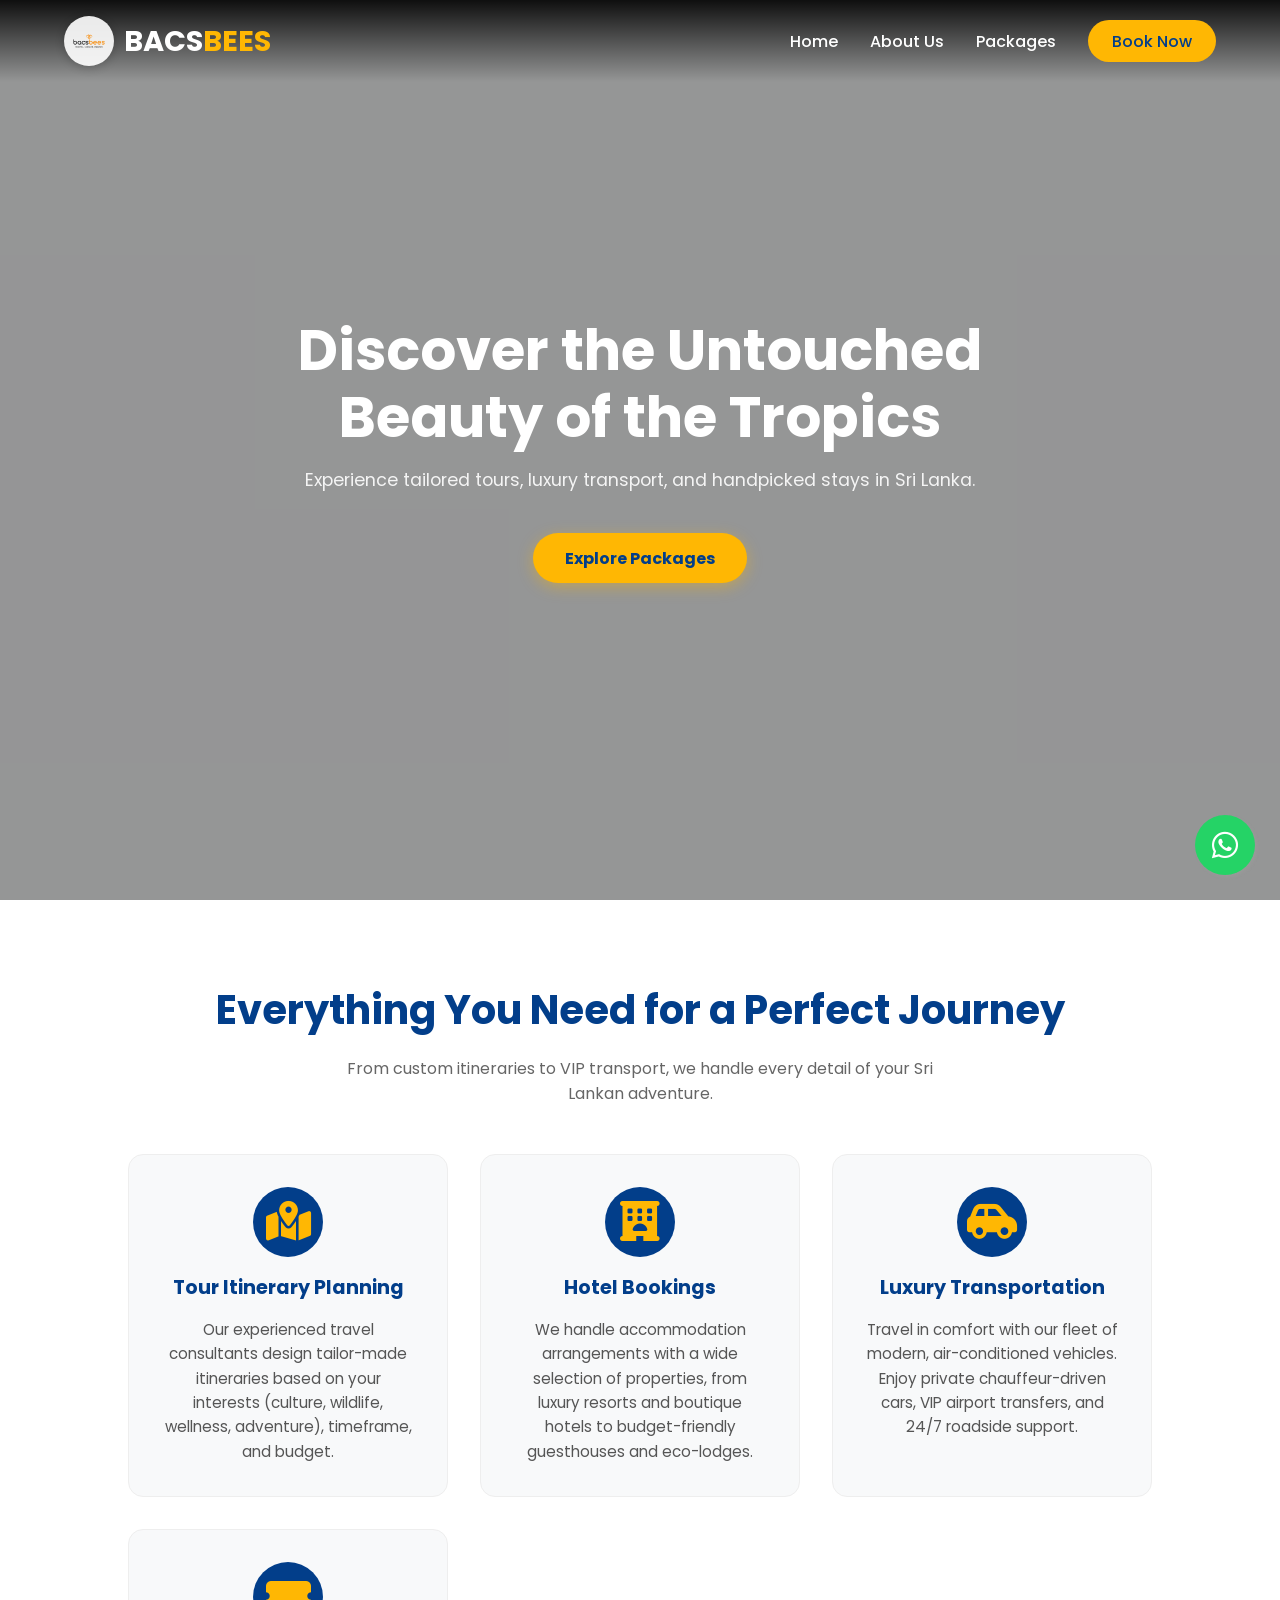
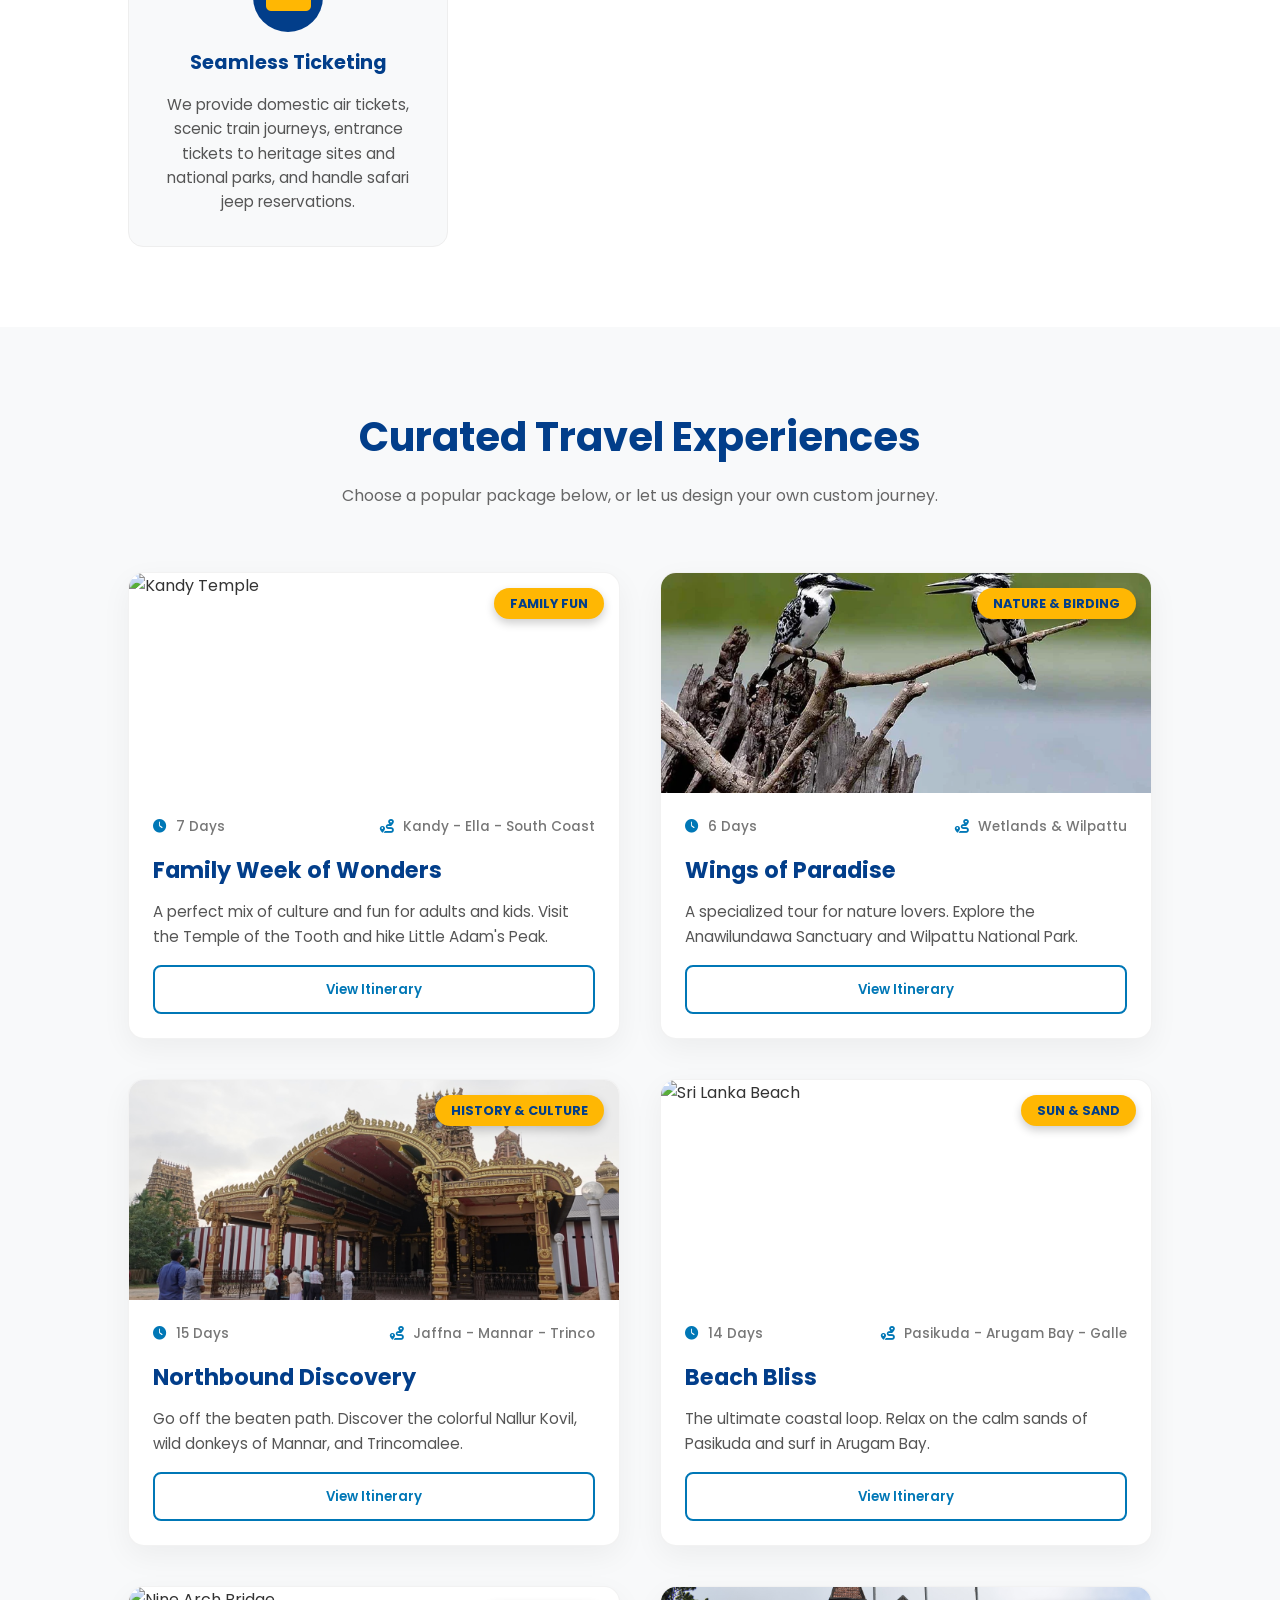
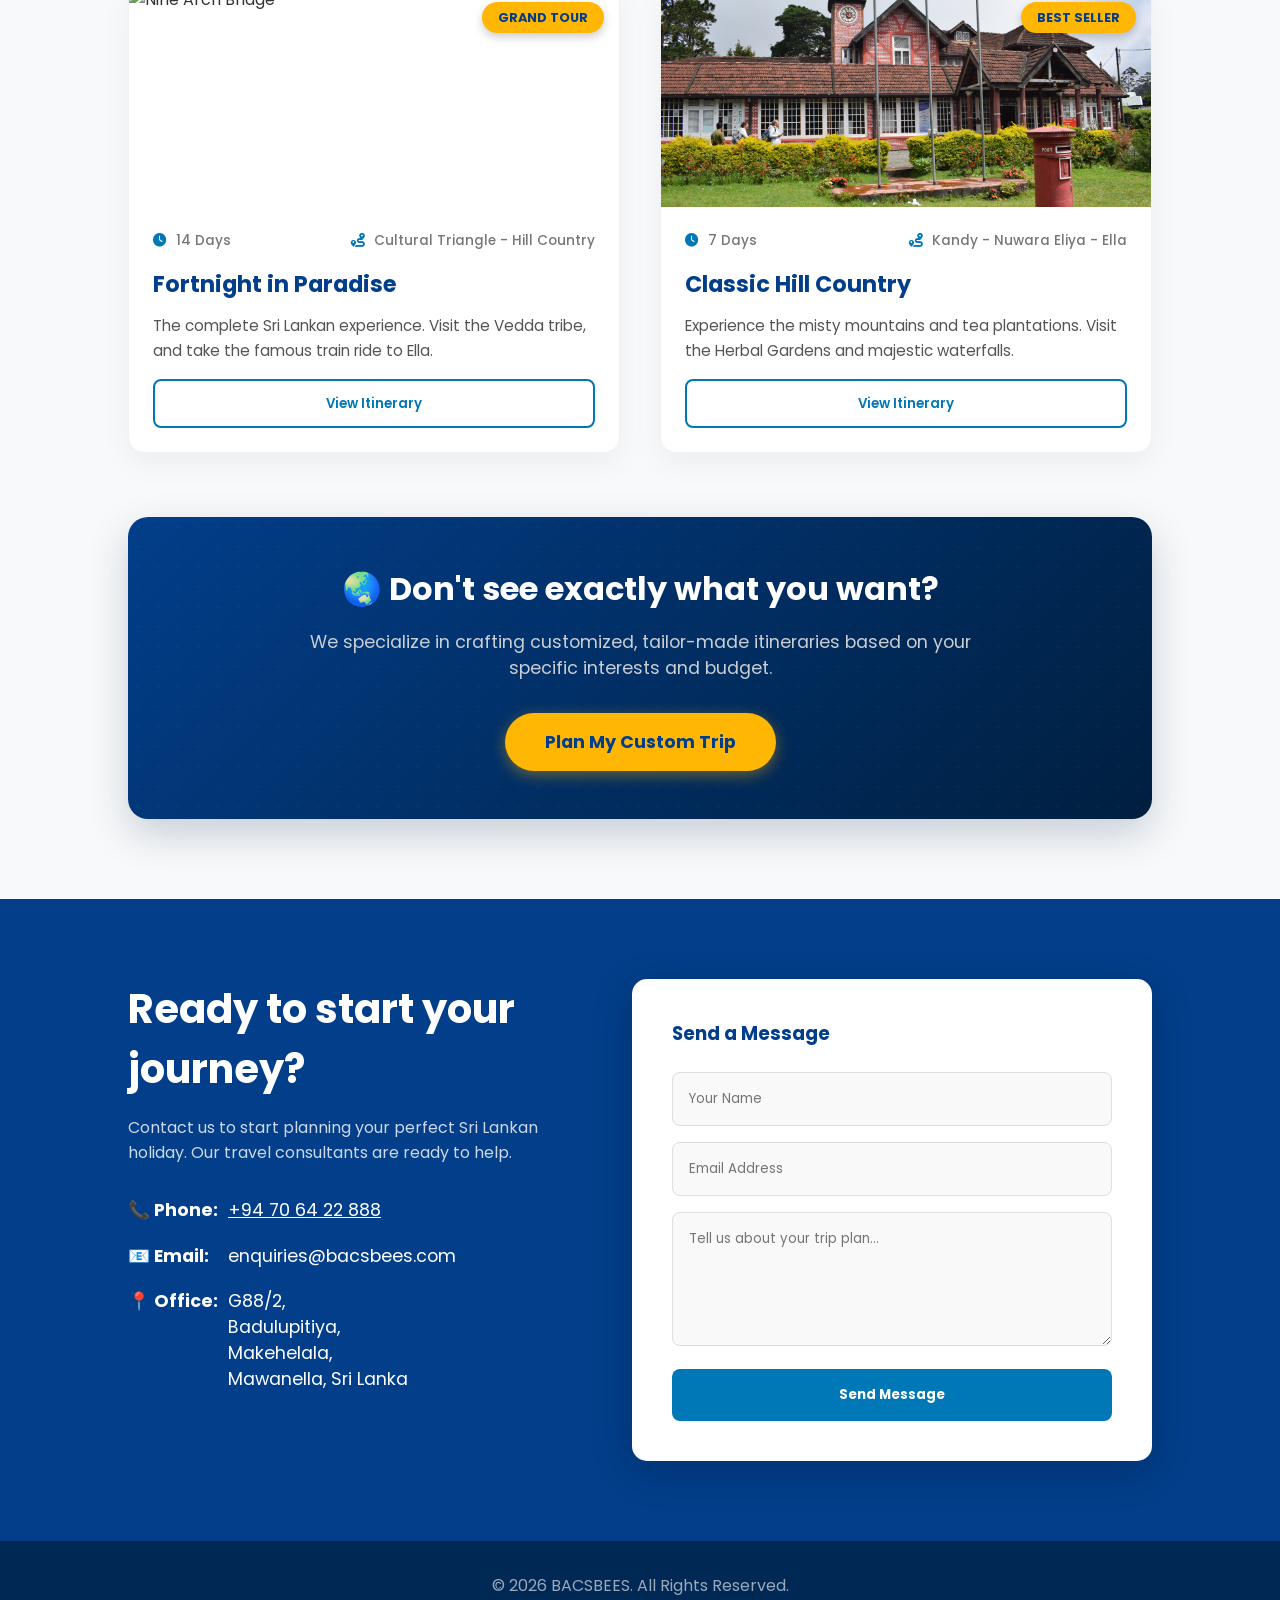
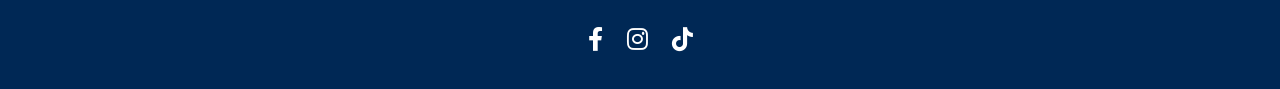
==== index.html @ 023df3b1 "Name changed" ====
<!DOCTYPE html>
<html lang="en">
<head>
    <meta charset="UTF-8">
    <meta name="viewport" content="width=device-width, initial-scale=1.0">
    <title>BACSBEES - Sri Lanka Travel Guide</title>
    <link href="https://fonts.googleapis.com/css2?family=Poppins:wght@300;400;500;600&family=Playfair+Display:wght@600;700&display=swap" rel="stylesheet">
    <link rel="stylesheet" href="https://cdnjs.cloudflare.com/ajax/libs/font-awesome/6.0.0/css/all.min.css">
    <link rel="stylesheet" href="style.css">
</head>
<body>

    <nav class="navbar">
        <div class="logo">
            <img src="profile.png" alt="BACSBEES Logo" class="logo-icon">
            <span>BACS<span class="highlight">BEES</span></span>
        </div>

        <div class="menu-toggle" id="mobile-menu">
            <span class="bar"></span>
            <span class="bar"></span>
            <span class="bar"></span>
        </div>
        <ul class="nav-links">
            <li><a href="#hero">Home</a></li>
            <li><a href="#about">About Us</a></li>
            <li><a href="#packages">Packages</a></li>
            <li><a href="#contact" class="btn-nav">Book Now</a></li>
        </ul>
    </nav>

    <header id="hero" class="hero">
        <video autoplay muted loop playsinline class="hero-video">
            <source src="video.mp4" type="video/mp4">
        </video>
        
        <div class="overlay"></div>
        <div class="hero-content">
            <h1>Discover the Untouched <br> Beauty of the Tropics</h1>
            <p>Experience tailored tours, luxury transport, and handpicked stays in Sri Lanka.</p>
            <div class="hero-buttons">
                <a href="#packages" class="btn-hero">Explore Packages</a>
            </div>
        </div>
    </header>

    <section id="about" class="about-section">
        <div class="section-title">
            <h2>Everything You Need for a Perfect Journey</h2>
            <p>From custom itineraries to VIP transport, we handle every detail of your Sri Lankan adventure.</p>
        </div>

        <div class="services-grid">
            <div class="service-card">
                <div class="service-icon"><i class="fas fa-map-marked-alt"></i></div>
                <h3>Tour Itinerary Planning</h3>
                <p>Our experienced travel consultants design tailor-made itineraries based on your interests (culture, wildlife, wellness, adventure), timeframe, and budget.</p>
            </div>
            <div class="service-card">
                <div class="service-icon"><i class="fas fa-hotel"></i></div>
                <h3>Hotel Bookings</h3>
                <p>We handle accommodation arrangements with a wide selection of properties, from luxury resorts and boutique hotels to budget-friendly guesthouses and eco-lodges.</p>
            </div>
            <div class="service-card">
                <div class="service-icon"><i class="fas fa-car-side"></i></div>
                <h3>Luxury Transportation</h3>
                <p>Travel in comfort with our fleet of modern, air-conditioned vehicles. Enjoy private chauffeur-driven cars, VIP airport transfers, and 24/7 roadside support.</p>
            </div>
            <div class="service-card">
                <div class="service-icon"><i class="fas fa-ticket-alt"></i></div>
                <h3>Seamless Ticketing</h3>
                <p>We provide domestic air tickets, scenic train journeys, entrance tickets to heritage sites and national parks, and handle safari jeep reservations.</p>
            </div>
        </div>
    </section>

    <section id="packages" class="packages-section">
        <div class="section-title">
            <h2>Curated Travel Experiences</h2>
            <p>Choose a popular package below, or let us design your own custom journey.</p>
        </div>

        <div class="package-grid">

            <div class="tour-card">
                <div class="card-image">
                    <img src="Kandy.jpg" alt="Kandy Temple">
                    <span class="tag-badge">Family Fun</span>
                </div>
                <div class="card-content">
                    <div class="card-meta">
                        <span><i class="fas fa-clock"></i> 7 Days</span>
                        <span><i class="fas fa-route"></i> Kandy - Ella - South Coast</span>
                    </div>
                    <h3>Family Week of Wonders</h3>
                    <p>A perfect mix of culture and fun for adults and kids. Visit the Temple of the Tooth and hike Little Adam's Peak.</p>
                    <button class="btn-outline view-tour-btn" data-tour="family">View Itinerary</button>
                </div>
            </div>

            <div class="tour-card">
                <div class="card-image">
                    <img src="birds.webp" alt="Kingfisher Sri Lanka">
                    <span class="tag-badge">Nature & Birding</span>
                </div>
                <div class="card-content">
                    <div class="card-meta">
                        <span><i class="fas fa-clock"></i> 6 Days</span>
                        <span><i class="fas fa-route"></i> Wetlands & Wilpattu</span>
                    </div>
                    <h3>Wings of Paradise</h3>
                    <p>A specialized tour for nature lovers. Explore the Anawilundawa Sanctuary and Wilpattu National Park.</p>
                    <button class="btn-outline view-tour-btn" data-tour="birding">View Itinerary</button>
                </div>
            </div>

            <div class="tour-card">
                <div class="card-image">
                    <img src="jaffna.jpg" alt="Jaffna Temple">
                    <span class="tag-badge">History & Culture</span>
                </div>
                <div class="card-content">
                    <div class="card-meta">
                        <span><i class="fas fa-clock"></i> 15 Days</span>
                        <span><i class="fas fa-route"></i> Jaffna - Mannar - Trinco</span>
                    </div>
                    <h3>Northbound Discovery</h3>
                    <p>Go off the beaten path. Discover the colorful Nallur Kovil, wild donkeys of Mannar, and Trincomalee.</p>
                    <button class="btn-outline view-tour-btn" data-tour="north">View Itinerary</button>
                </div>
            </div>

            <div class="tour-card">
                <div class="card-image">
                    <img src="mirissa.jpeg" alt="Sri Lanka Beach">
                    <span class="tag-badge">Sun & Sand</span>
                </div>
                <div class="card-content">
                    <div class="card-meta">
                        <span><i class="fas fa-clock"></i> 14 Days</span>
                        <span><i class="fas fa-route"></i> Pasikuda - Arugam Bay - Galle</span>
                    </div>
                    <h3>Beach Bliss</h3>
                    <p>The ultimate coastal loop. Relax on the calm sands of Pasikuda and surf in Arugam Bay.</p>
                    <button class="btn-outline view-tour-btn" data-tour="beach">View Itinerary</button>
                </div>
            </div>

            <div class="tour-card">
                <div class="card-image">
                    <img src="ella.jpeg" alt="Nine Arch Bridge">
                    <span class="tag-badge">Grand Tour</span>
                </div>
                <div class="card-content">
                    <div class="card-meta">
                        <span><i class="fas fa-clock"></i> 14 Days</span>
                        <span><i class="fas fa-route"></i> Cultural Triangle - Hill Country</span>
                    </div>
                    <h3>Fortnight in Paradise</h3>
                    <p>The complete Sri Lankan experience. Visit the Vedda tribe, and take the famous train ride to Ella.</p>
                    <button class="btn-outline view-tour-btn" data-tour="fortnight">View Itinerary</button>
                </div>
            </div>

            <div class="tour-card">
                <div class="card-image">
                    <img src="NEliya.jpg" alt="Tea Plantation">
                    <span class="tag-badge">Best Seller</span>
                </div>
                <div class="card-content">
                    <div class="card-meta">
                        <span><i class="fas fa-clock"></i> 7 Days</span>
                        <span><i class="fas fa-route"></i> Kandy - Nuwara Eliya - Ella</span>
                    </div>
                    <h3>Classic Hill Country</h3>
                    <p>Experience the misty mountains and tea plantations. Visit the Herbal Gardens and majestic waterfalls.</p>
                    <button class="btn-outline view-tour-btn" data-tour="classic">View Itinerary</button>
                </div>
            </div>

        </div>

        <div class="custom-tour-banner">
            <div class="banner-content">
                <h3>🌏 Don't see exactly what you want?</h3>
                <p>We specialize in crafting customized, tailor-made itineraries based on your specific interests and budget.</p>
                <a href="#contact" class="btn-banner">Plan My Custom Trip</a>
            </div>
        </div>

    </section>

    <section id="contact" class="contact-section">
        <div class="contact-wrapper">
            <div class="contact-info">
                <h2>Ready to start your journey?</h2>
                <p>Contact us to start planning your perfect Sri Lankan holiday. Our travel consultants are ready to help.</p>
                <div class="info-item">
                    <strong>📞 Phone:</strong> 
                    <a href="https://wa.me/94706422888" style="color: #fff; text-decoration: underline;">+94 70 64 22 888</a>
                </div>
                <div class="info-item">
                    <strong>📧 Email:</strong> enquiries@bacsbees.com
                </div>
                <div class="info-item">
                    <strong>📍 Office:</strong> G88/2,<br> Badulupitiya,<br> Makehelala, <br>Mawanella, Sri Lanka
                </div>
            </div>
            
            <form class="contact-form" action="https://formspree.io/f/YOUR_FORM_ID" method="POST">
                <h3>Send a Message</h3>
                <div class="form-group">
                    <input type="text" name="name" placeholder="Your Name" required>
                </div>
                <div class="form-group">
                    <input type="email" name="email" placeholder="Email Address" required>
                </div>
                <div class="form-group">
                    <textarea name="message" rows="5" placeholder="Tell us about your trip plan..." required></textarea>
                </div>
                <button type="submit" class="btn-submit">Send Message</button>
            </form>
        </div>
    </section>
    
    <footer>
        <div class="footer-content">
            <p>&copy; 2026 BACSBEES. All Rights Reserved.</p>
            <div class="social-links">
                <a href="#"><i class="fab fa-facebook-f"></i></a>
                <a href="#"><i class="fab fa-instagram"></i></a>
                <a href="#"><i class="fab fa-tiktok"></i></a>
            </div>
        </div>
    </footer>

    <a href="https://wa.me/94717905664?text=Hello!%20I'm%20interested%20in%20a%20tour%20package." class="whatsapp-float" target="_blank">
        <i class="fab fa-whatsapp"></i>
    </a>

    <div id="tour-modal" class="modal">
        <div class="modal-content-wide">
            <div class="modal-header-simple">
                <div>
                    <h2 id="modal-title">Tour Name</h2>
                    <p id="modal-subtitle">A journey through paradise.</p>
                </div>
                <span class="close-modal">&times;</span>
            </div>
            
            <div class="modal-body-scroll" id="scroll-area">
                <div id="modal-itinerary-container">
                    </div>
            </div>

            <div class="modal-footer-wide">
                <a href="#contact" class="btn-primary" onclick="closeModal()">Request Quote For This Tour</a>
            </div>
        </div>
    </div>

    <script>
        // 1. Mobile Menu
        const menuToggle = document.getElementById('mobile-menu');
        const navLinks = document.querySelector('.nav-links');
        menuToggle.addEventListener('click', () => { navLinks.classList.toggle('active'); });

        // 2. Data with YOUR CUSTOM IMAGE NAMES
        const tourData = {
            'family': {
                title: "Family Week of Wonders",
                subtitle: "7 Days | Culture, Wildlife & Fun",
                timeline: [
                    { day: "Day 1", loc: "Kandy", img: "maligawa.jpg", text: "We welcome you at the airport and head straight to the hill capital, Kandy. Explore the sacred Temple of the Tooth Relic and witness a traditional Kandyan cultural dance performance in the evening." },
                    { day: "Day 2", loc: "Nuwara Eliya", img: "NEliya.jpg", text: "Journey into the misty tea country. We visit the Royal Botanical Gardens, witness the cascading Ramboda Waterfall, and tour a working Tea Factory to see how Ceylon Tea is made." },
                    { day: "Day 3", loc: "Ella Adventure", img: "nildiya.jpeg", text: "Head towards the famous mountain village of Ella. Visit the majestic Rawana Falls and explore Nildiya Pokuna, a hidden underground cave pool." },
                    { day: "Day 4", loc: "Ella Rock & Bridge", img: "ella.jpeg", text: "Wake up early for a sunrise hike at Ella Rock. Later, walk along the iconic Nine Arch Bridge, a marvel of colonial engineering set amidst the jungle." },
                    { day: "Day 5-6", loc: "South Coast", img: "mirissa.avif", text: "Relax on the golden beaches of the South. Visit the Turtle Hatchery to see baby turtles, explore the historic Galle Fort, and enjoy a boat ride on the Madu River." },
                    { day: "Day 7", loc: "Departure", img: "airport.jpg", text: "After a memorable week of family fun, we transfer you to the airport for your departure flight." }
                ]
            },
            'birding': {
                title: "Wings of Paradise",
                subtitle: "6 Days | Birding & Nature",
                timeline: [
                    { day: "Day 1", loc: "Negombo Lagoon", img: "negombo.jpg", text: "Relax after your flight and enjoy an evening birding session at the Negombo Lagoon, home to diverse waders and water birds." },
                    { day: "Day 2", loc: "Anawilundawa", img: "anawilundawa.jpeg", text: "Visit the Anawilundawa Sanctuary, a RAMSAR wetland paradise. Spot migratory birds, herons, and egrets in this serene ecosystem." },
                    { day: "Day 3", loc: "Wilpattu Safari", img: "willpattu.JPG", text: "A full-day safari at Wilpattu National Park. Look for the elusive Leopard, Sloth Bear, and a variety of forest birds in Sri Lanka's largest park." },
                    { day: "Day 4", loc: "Sigiriya Birding", img: "birds.webp", text: "Birdwatching around the Sigiriya and Habarana lakes. You can spot Kingfishers, Eagles, and maybe even wild elephants gathering for water." },
                    { day: "Day 5", loc: "Colombo Wetlands", img: "beddagana.jpg", text: "Explore the Beddagana Wetland Park, an urban nature reserve, followed by a city tour of Colombo's vibrant streets." },
                    { day: "Day 6", loc: "Departure", img: "airport.jpg", text: "Transfer to the airport, concluding your birdwatching adventure." }
                ]
            },
            'north': {
                title: "Northbound Discovery",
                subtitle: "15 Days | Untouched North",
                timeline: [
                    { day: "Day 1", loc: "Negombo", img: "negombo.jpg", text: "Arrive and relax at the coastal town of Negombo. Enjoy a sunset walk on the beach or a boat ride." },
                    { day: "Day 2-3", loc: "Ancient Kingdoms", img: "anuradhapura.jpg", text: "Travel to Anuradhapura, the first capital. Explore ancient stupas and the sacred Bo Tree." },
                    { day: "Day 4-5", loc: "Mannar", img: "mannar.jpg", text: "Visit the Baobab Tree and Mannar Fort. See the wild donkeys and the unique landscape of Adam's Bridge." },
                    { day: "Day 6-7", loc: "Jaffna", img: "jaffna.jpg", text: "Discover the vibrant culture of Jaffna. Visit the colorful Nallur Kovil, Jaffna Fort, and take a boat to Delft Island." },
                    { day: "Day 8-10", loc: "Trincomalee", img: "trinco.webp", text: "Relax on the pristine beaches of Trincomalee. Visit Koneswaram Temple and go snorkeling at Pigeon Island." },
                    { day: "Day 11-13", loc: "Cultural Triangle", img: "sigiriya2.jpg", text: "Climb the Sigiriya Rock Fortress and enjoy an Elephant Safari in Habarana." },
                    { day: "Day 14-15", loc: "Colombo & Fly", img: "colombo.jpg", text: "City tour of Colombo before heading to the airport." }
                ]
            },
            'beach': {
                title: "Beach Bliss",
                subtitle: "14 Days | Sun, Sand & Surf",
                timeline: [
                    { day: "Day 1-2", loc: "Sigiriya", img: "sigiriya.jpg", text: "Start with culture. Climb Sigiriya Lion Rock and enjoy a village tour." },
                    { day: "Day 3-4", loc: "Pasikudah", img: "pasikuda.jpeg", text: "Head to the East Coast. Relax on the calm, shallow waters of Pasikudah beach." },
                    { day: "Day 5-6", loc: "Arugam Bay", img: "arugambay.jpg", text: "Visit the surfer's paradise. Enjoy surfing lessons or a lagoon safari." },
                    { day: "Day 7-8", loc: "Yala National Park", img: "yala.JPG", text: "Go on a thrilling jeep safari to spot Leopards, Elephants, and Bears." },
                    { day: "Day 9-10", loc: "Unawatuna", img: "mirissa.avif", text: "Explore the colonial Galle Fort and relax at Unawatuna beach." },
                    { day: "Day 11-13", loc: "Colombo", img: "portcity.jpeg", text: "End with shopping and dining in the capital city." },
                    { day: "Day 14", loc: "Departure", img: "airport.jpg", text: "Transfer to airport." }
                ]
            },
            'fortnight': {
                title: "Fortnight in Paradise",
                subtitle: "14 Days | The Grand Tour",
                timeline: [
                    { day: "Day 1", loc: "Negombo", img: "negombo.jpg", text: "Welcome to Sri Lanka. Relax at your hotel in Negombo." },
                    { day: "Day 2-3", loc: "Sigiriya", img: "sigiriya2.jpg", text: "Climb the 8th wonder of the world, Sigiriya, and hike Pidurangala for sunset." },
                    { day: "Day 4-5", loc: "Kandy", img: "maligawa.jpg", text: "Visit the Temple of the Tooth and walk through the Royal Botanical Gardens." },
                    { day: "Day 6-7", loc: "Mahiyanganaya", img: "vedda.jpg", text: "Meet the indigenous Vedda people and go kayaking on Sorabora Lake." },
                    { day: "Day 8-9", loc: "Ella", img: "ella.webp", text: "Hike Little Adam's Peak and watch the train cross the Nine Arch Bridge." },
                    { day: "Day 10-11", loc: "Tangalle", img: "talpe.jpg", text: "Enjoy peace and quiet on the pristine beaches of Tangalle." },
                    { day: "Day 12-13", loc: "Galle", img: "galle.webp", text: "Walk the ramparts of the Dutch Fort and visit a Turtle Hatchery." },
                    { day: "Day 14", loc: "Departure", img: "airport.jpg", text: "Safe travels back home." }
                ]
            },
            'classic': {
                title: "Classic Hill Country",
                subtitle: "7 Days | Tea & Mountains",
                timeline: [
                    { day: "Day 1", loc: "Kandy", img: "maligawa.jpg", text: "Start your journey in the cultural capital. Visit the Temple of the Tooth." },
                    { day: "Day 2", loc: "Nuwara Eliya", img: "NEliya.jpg", text: "Visit a tea plantation and witness the 'Little England' of Sri Lanka." },
                    { day: "Day 3-4", loc: "Ella Train Ride", img: "ella.webp", text: "Take the famous blue train ride through the mountains. Hike Ella Rock." },
                    { day: "Day 5-6", loc: "Galle", img: "mirissa.avif", text: "Head down to the coast. Explore the Galle Fort and go on a river safari." },
                    { day: "Day 7", loc: "Departure", img: "airport.jpg", text: "Transfer to airport." }
                ]
            }
        };

        // 3. Render Zig-Zag Modal
        const modal = document.getElementById("tour-modal");
        const closeModalBtn = document.querySelector(".close-modal");
        const modalTitle = document.getElementById("modal-title");
        const modalSubtitle = document.getElementById("modal-subtitle");
        const modalContainer = document.getElementById("modal-itinerary-container");
        const scrollArea = document.getElementById("scroll-area");

        document.querySelectorAll('.view-tour-btn').forEach(button => {
            button.addEventListener('click', () => {
                const tourKey = button.getAttribute('data-tour');
                const data = tourData[tourKey];

                if (data) {
                    modalTitle.textContent = data.title;
                    modalSubtitle.textContent = data.subtitle;
                    modalContainer.innerHTML = ''; // Clear previous content
                    
                    data.timeline.forEach(item => {
                        const row = document.createElement('div');
                        row.className = 'itinerary-item';
                        
                        // Structure: Text Box + Image Box
                        row.innerHTML = `
                            <div class="itinerary-text">
                                <span class="day-label">${item.day}</span>
                                <h3>${item.loc}</h3>
                                <p>${item.text}</p>
                            </div>
                            <div class="itinerary-img">
                                <img src="${item.img}" alt="${item.loc}">
                            </div>
                        `;
                        modalContainer.appendChild(row);
                    });

                    // FIX: Reset scroll to top
                    modal.style.display = "flex"; 
                    setTimeout(() => {
                        scrollArea.scrollTop = 0;
                    }, 10);
                }
            });
        });

        function closeModal() {
            modal.style.display = "none";
        }
        closeModalBtn.onclick = closeModal;
        window.onclick = function(event) {
            if (event.target == modal) { closeModal(); }
        }
    </script>

</body>
</html>
---- style.css ----
/* -------------------------------------------
   1. GLOBAL RESET & VARIABLES
------------------------------------------- */
* { margin: 0; padding: 0; box-sizing: border-box; font-family: 'Poppins', sans-serif; }
html { scroll-behavior: smooth; }

:root {
    --primary-color: #0077b6; /* Ocean Blue */
    --secondary-color: #023e8a; /* Dark Blue */
    --accent-color: #ffb703; /* Golden Yellow */
    --text-dark: #333333;
    --text-light: #ffffff;
    --bg-light: #f8f9fa;
    --section-padding: 5rem 10%;
}

body { background-color: var(--bg-light); color: var(--text-dark); }
img { max-width: 100%; display: block; }

/* -------------------------------------------
   2. REUSABLE COMPONENTS
------------------------------------------- */
.btn-primary, .btn-hero {
    background: var(--accent-color);
    color: var(--secondary-color);
    padding: 0.8rem 2rem;
    border-radius: 50px;
    font-weight: 700;
    text-decoration: none;
    display: inline-block;
    transition: 0.3s;
    box-shadow: 0 4px 15px rgba(255, 183, 3, 0.4);
    cursor: pointer;
}
.btn-primary:hover, .btn-hero:hover { 
    transform: translateY(-3px); 
    box-shadow: 0 6px 20px rgba(255, 183, 3, 0.6); 
    background: #ffc107;
}

.section-title { text-align: center; margin-bottom: 3rem; }
.section-title h2 { font-size: 2.5rem; color: var(--secondary-color); margin-bottom: 1rem; }
.section-title p { color: #666; max-width: 600px; margin: 0 auto; }

/* -------------------------------------------
   3. NAVBAR
------------------------------------------- */
.navbar {
    display: flex; justify-content: space-between; align-items: center;
    padding: 1rem 5%; position: absolute; width: 100%; z-index: 100;
    background: linear-gradient(to bottom, rgba(0,0,0,0.9), transparent);
}

/* LOGO STYLE */
.logo { 
    display: flex; align-items: center; gap: 10px;
    font-size: 1.8rem; font-weight: 700; color: var(--text-light); 
}
.logo-icon {
    height: 50px; 
    width: 50px; 
    object-fit: contain;
    background: rgba(255,255,255,0.9);
    border-radius: 50%; 
    padding: 5px;
    box-shadow: 0 2px 10px rgba(0,0,0,0.2);
}
.highlight { color: var(--accent-color); }

.nav-links { list-style: none; display: flex; gap: 2rem; align-items: center; }
.nav-links a { text-decoration: none; color: var(--text-light); font-weight: 500; transition: 0.3s; }
.nav-links a:hover { color: var(--accent-color); }

.btn-nav {
    background: var(--accent-color); color: var(--secondary-color) !important;
    padding: 0.6rem 1.5rem; border-radius: 50px; font-weight: 600;
}

.menu-toggle { display: none; flex-direction: column; cursor: pointer; }
.menu-toggle .bar { width: 25px; height: 3px; background-color: #fff; margin: 3px 0; transition: 0.4s; }

/* -------------------------------------------
   4. HERO SECTION (WITH LOCAL VIDEO)
------------------------------------------- */
.hero {
    height: 100vh; width: 100%; position: relative;
    display: flex; align-items: center; justify-content: center;
    text-align: center; overflow: hidden;
}

.hero-video {
    position: absolute; top: 0; left: 0; width: 100%; height: 100%;
    object-fit: cover; z-index: -2;
}

.hero .overlay {
    position: absolute; top: 0; left: 0; width: 100%; height: 100%;
    background: rgba(0, 0, 0, 0.4); z-index: -1;
}
.hero-content { position: relative; z-index: 2; color: var(--text-light); max-width: 800px; padding: 0 1rem; }
.hero h1 { font-size: 3.5rem; line-height: 1.2; margin-bottom: 1rem; }
.hero p { font-size: 1.1rem; opacity: 0.9; }

.hero-buttons { margin-top: 2.5rem; } 

/* -------------------------------------------
   5. ABOUT US / SERVICES SECTION 
------------------------------------------- */
.about-section { padding: var(--section-padding); background: #fff; }

.services-grid {
    display: grid;
    grid-template-columns: repeat(auto-fit, minmax(250px, 1fr));
    gap: 2rem;
    margin-top: 2rem;
}

.service-card {
    background: var(--bg-light);
    padding: 2rem;
    border-radius: 15px;
    text-align: center;
    transition: 0.3s;
    border: 1px solid #eee;
}

.service-card:hover {
    transform: translateY(-5px);
    box-shadow: 0 10px 20px rgba(0,0,0,0.05);
    border-color: var(--primary-color);
}

.service-icon {
    font-size: 2.5rem;
    color: var(--accent-color);
    margin-bottom: 1rem;
    background: var(--secondary-color);
    width: 70px; height: 70px;
    line-height: 70px;
    border-radius: 50%;
    margin-left: auto; margin-right: auto;
}

.service-card h3 {
    color: var(--secondary-color);
    margin-bottom: 1rem;
    font-size: 1.2rem;
}

.service-card p {
    color: #555;
    font-size: 0.95rem;
    line-height: 1.6;
}

/* -------------------------------------------
   6. PACKAGES SECTION
------------------------------------------- */
.packages-section { padding: var(--section-padding); background: var(--bg-light); }
.package-grid {
    display: grid; grid-template-columns: repeat(auto-fit, minmax(320px, 1fr));
    gap: 2.5rem; padding-top: 1rem;
}
.tour-card {
    background: #fff; border-radius: 16px; overflow: hidden;
    box-shadow: 0 10px 30px rgba(0,0,0,0.05); transition: all 0.3s ease;
    border: 1px solid rgba(0,0,0,0.05); display: flex; flex-direction: column;
}
.tour-card:hover { transform: translateY(-10px); box-shadow: 0 20px 40px rgba(0,0,0,0.1); }
.card-image { height: 220px; position: relative; overflow: hidden; }
.card-image img { width: 100%; height: 100%; object-fit: cover; transition: transform 0.5s ease; }
.tour-card:hover .card-image img { transform: scale(1.05); }

.tag-badge {
    position: absolute; top: 15px; right: 15px;
    background: var(--accent-color); color: var(--secondary-color);
    padding: 0.4rem 1rem; border-radius: 50px; font-size: 0.8rem;
    font-weight: 700; text-transform: uppercase; box-shadow: 0 4px 10px rgba(0,0,0,0.2);
}
.card-content { padding: 1.5rem; display: flex; flex-direction: column; flex-grow: 1; }
.card-meta {
    display: flex; justify-content: space-between; font-size: 0.85rem; color: #777;
    margin-bottom: 1rem; font-weight: 500;
}
.card-meta i { color: var(--primary-color); margin-right: 5px; }
.tour-card h3 { font-size: 1.4rem; margin-bottom: 0.8rem; color: var(--secondary-color); }
.tour-card p { font-size: 0.95rem; color: #555; margin-bottom: 1rem; line-height: 1.6; }

.btn-outline {
    margin-top: auto; text-align: center; border: 2px solid var(--primary-color);
    color: var(--primary-color); padding: 0.8rem; border-radius: 8px;
    text-decoration: none; font-weight: 600; transition: 0.3s; background: transparent; cursor: pointer;
}
.btn-outline:hover { background: var(--primary-color); color: #fff; }

/* -------------------------------------------
   CUSTOM TOUR BANNER
------------------------------------------- */
.custom-tour-banner {
    margin-top: 4rem; background: linear-gradient(135deg, var(--secondary-color), #001f3f);
    border-radius: 20px; padding: 3rem 2rem; text-align: center; color: #fff;
    position: relative; overflow: hidden; box-shadow: 0 15px 40px rgba(0, 40, 85, 0.2);
}
.custom-tour-banner::before {
    content: ''; position: absolute; top: 0; left: 0; right: 0; bottom: 0;
    background-image: radial-gradient(circle, rgba(255,255,255,0.1) 1px, transparent 1px);
    background-size: 20px 20px; opacity: 0.3;
}
.banner-content { position: relative; z-index: 2; max-width: 700px; margin: 0 auto; }
.custom-tour-banner h3 { font-size: 2rem; margin-bottom: 1rem; font-weight: 700; }
.custom-tour-banner p { font-size: 1.1rem; margin-bottom: 2rem; opacity: 0.9; color: #e0e0e0; }

.btn-banner {
    background: var(--accent-color); color: var(--secondary-color);
    padding: 1rem 2.5rem; border-radius: 50px; font-weight: 700;
    text-decoration: none; font-size: 1.1rem; transition: all 0.3s ease;
    display: inline-block; box-shadow: 0 4px 15px rgba(255, 183, 3, 0.4);
}
.btn-banner:hover {
    transform: translateY(-3px) scale(1.05);
    background: #ffc107; box-shadow: 0 6px 20px rgba(255, 183, 3, 0.6);
}

/* -------------------------------------------
   7. CONTACT SECTION 
------------------------------------------- */
.contact-section { padding: var(--section-padding); background: var(--secondary-color); color: #fff; }
.contact-wrapper { display: flex; gap: 4rem; flex-wrap: wrap; }
.contact-info { flex: 1; min-width: 300px; }
.contact-info h2 { font-size: 2.5rem; margin-bottom: 1rem; }
.contact-info p { margin-bottom: 2rem; opacity: 0.8; }

.info-item { 
    margin-bottom: 1.2rem; 
    font-size: 1.1rem; 
    display: flex; 
    align-items: flex-start; 
    gap: 5px; 
}
.info-item strong {
    min-width: 95px; 
    display: inline-block;
    white-space: nowrap;
}
.info-item span {
    line-height: 1.6;
}

.contact-form {
    flex: 1; background: #fff; padding: 2.5rem; border-radius: 15px;
    box-shadow: 0 10px 40px rgba(0,0,0,0.2); min-width: 300px;
}
.contact-form h3 { color: var(--secondary-color); margin-bottom: 1.5rem; }
.contact-form input, .contact-form textarea {
    width: 100%; padding: 1rem; margin-bottom: 1rem; border: 1px solid #ddd;
    border-radius: 8px; background: #f9f9f9;
}
.contact-form input:focus, .contact-form textarea:focus { outline: 2px solid var(--primary-color); background: #fff; }
.btn-submit {
    width: 100%; background: var(--primary-color); color: #fff; border: none;
    padding: 1rem; border-radius: 8px; font-weight: 700; cursor: pointer; transition: 0.3s;
}
.btn-submit:hover { background: var(--accent-color); color: var(--secondary-color); }

/* -------------------------------------------
   8. FOOTER & SOCIAL ICONS
------------------------------------------- */
footer { text-align: center; padding: 2rem 5%; background: #002855; color: rgba(255,255,255,0.6); }
.footer-content { display: flex; flex-direction: column; align-items: center; gap: 1.5rem; }
.social-links { display: flex; gap: 1.5rem; }
.social-links a { color: #fff; font-size: 1.5rem; transition: all 0.3s ease; }
.social-links a:hover { color: var(--accent-color); transform: translateY(-5px); }

.whatsapp-float {
    position: fixed; width: 60px; height: 60px; bottom: 25px; right: 25px;
    background-color: #25d366; color: #FFF; border-radius: 50px;
    text-align: center; font-size: 30px; box-shadow: 2px 2px 3px #999;
    z-index: 1000; display: flex; align-items: center; justify-content: center;
    text-decoration: none; transition: all 0.3s ease;
}
.whatsapp-float:hover { background-color: #20ba5a; transform: scale(1.1); }

/* -------------------------------------------
   9. ZIG-ZAG MODAL STYLES
------------------------------------------- */
.modal {
    display: none; /* Flex via JS */
    align-items: center; justify-content: center;
    position: fixed; z-index: 2000; left: 0; top: 0;
    width: 100%; height: 100%;
    background-color: rgba(0,0,0,0.8); backdrop-filter: blur(5px);
}

.modal-content-wide {
    background-color: #fff;
    width: 90%; max-width: 900px;
    height: 90vh; /* Fixed height to allow scrolling inside */
    border-radius: 20px;
    box-shadow: 0 25px 50px rgba(0,0,0,0.3);
    position: relative;
    display: flex; flex-direction: column;
    animation: zoomIn 0.3s ease;
    overflow: hidden;
}
@keyframes zoomIn { from { transform: scale(0.9); opacity: 0; } to { transform: scale(1); opacity: 1; } }

/* Header */
.modal-header-simple {
    padding: 1.5rem 2rem;
    border-bottom: 1px solid #eee;
    display: flex; justify-content: space-between; align-items: center;
    background: #fff; z-index: 10;
}
.modal-header-simple h2 {
    font-family: 'Playfair Display', serif; /* Classy Serif Font */
    font-size: 2rem; color: var(--secondary-color); margin: 0;
}
.modal-header-simple p { color: #888; font-size: 0.9rem; margin-top: 0.2rem; }

.close-modal {
    font-size: 2rem; cursor: pointer; color: #555; transition: 0.3s;
}
.close-modal:hover { color: #000; }

/* Body Scroll Area */
.modal-body-scroll {
    flex: 1; overflow-y: auto; padding: 3rem 2rem;
    background-color: #fcfcfc;
}

/* --- THE ZIG-ZAG LAYOUT --- */
.itinerary-item {
    display: flex; align-items: center;
    gap: 40px; margin-bottom: 50px;
}

/* Even items (Day 2, 4, etc.) reversed: Text Left, Image Right */
.itinerary-item:nth-child(even) {
    flex-direction: row-reverse;
}

/* Image Box */
.itinerary-img {
    flex: 1;
    height: 300px;
    border-radius: 15px;
    overflow: hidden;
    box-shadow: 0 10px 30px rgba(0,0,0,0.1);
}
.itinerary-img img {
    width: 100%; height: 100%; object-fit: cover;
    transition: transform 0.5s ease;
}
.itinerary-img:hover img { transform: scale(1.05); }

/* Text Box */
.itinerary-text {
    flex: 1;
}
.day-label {
    font-size: 0.85rem; font-weight: 700; letter-spacing: 2px;
    text-transform: uppercase; color: #999; display: block; margin-bottom: 0.5rem;
}
.itinerary-text h3 {
    font-family: 'Playfair Display', serif;
    font-size: 2.2rem; color: var(--text-dark); margin-bottom: 1rem;
}
.itinerary-text p {
    font-size: 1rem; color: #666; line-height: 1.8;
}

/* Footer */
.modal-footer-wide {
    padding: 1.5rem; text-align: center; border-top: 1px solid #eee;
    background: #fff;
}

/* -------------------------------------------
   10. MOBILE RESPONSIVENESS (FULLY UPDATED)
------------------------------------------- */
@media (max-width: 768px) {
    /* General Spacing Reductions for small screens */
    :root {
        --section-padding: 3rem 5%;
    }

    /* Navbar & Logo Adjustments */
    .logo { font-size: 1.5rem; }
    .logo-icon { height: 40px; width: 40px; }
    .menu-toggle { display: flex; }
    
    /* Mobile Menu Dropdown */
    .nav-links {
        display: none; width: 100%; position: absolute; top: 100%; left: 0;
        background-color: rgba(2, 62, 138, 0.98); flex-direction: column;
        text-align: center; padding: 1.5rem 0;
        box-shadow: 0 10px 20px rgba(0,0,0,0.2);
    }
    .nav-links li { margin: 1rem 0; }
    .nav-links.active { display: flex; }

    /* Hero Text Adjustments */
    .hero h1 { font-size: 2.2rem; }
    .hero p { font-size: 1rem; }
    .hero-buttons { margin-top: 1.5rem; }
    
    /* Section Layouts - Force Single Column */
    .about-container, .contact-wrapper { gap: 2rem; flex-direction: column; }
    .services-grid { grid-template-columns: 1fr; gap: 1.5rem; }
    .package-grid { grid-template-columns: 1fr; gap: 2rem; }

    /* Section Titles */
    .section-title h2 { font-size: 2rem; }
    .custom-tour-banner h3 { font-size: 1.5rem; }

    /* Contact Details Fix */
    .contact-info h2 { font-size: 2rem; }
    .contact-form { padding: 1.5rem; }

    /* Zig Zag Modal Mobile Reset */
    .modal-header-simple { padding: 1rem 1.5rem; }
    .modal-header-simple h2 { font-size: 1.6rem; }
    .modal-body-scroll { padding: 1.5rem 1rem; }
    
    /* Stop Zig-Zagging on mobile - stack them properly */
    .itinerary-item, .itinerary-item:nth-child(even) {
        flex-direction: column; 
        gap: 15px; 
        margin-bottom: 35px;
    }
    .itinerary-img { width: 100%; height: 220px; }
    .itinerary-text { text-align: left; } /* Left align is much easier to read on phones */
    .itinerary-text h3 { font-size: 1.8rem; }
    
    /* Make Modal take full screen width on mobile */
    .modal-content-wide { width: 100%; height: 100%; border-radius: 0; }
    .modal-footer-wide { padding: 1rem; }
}
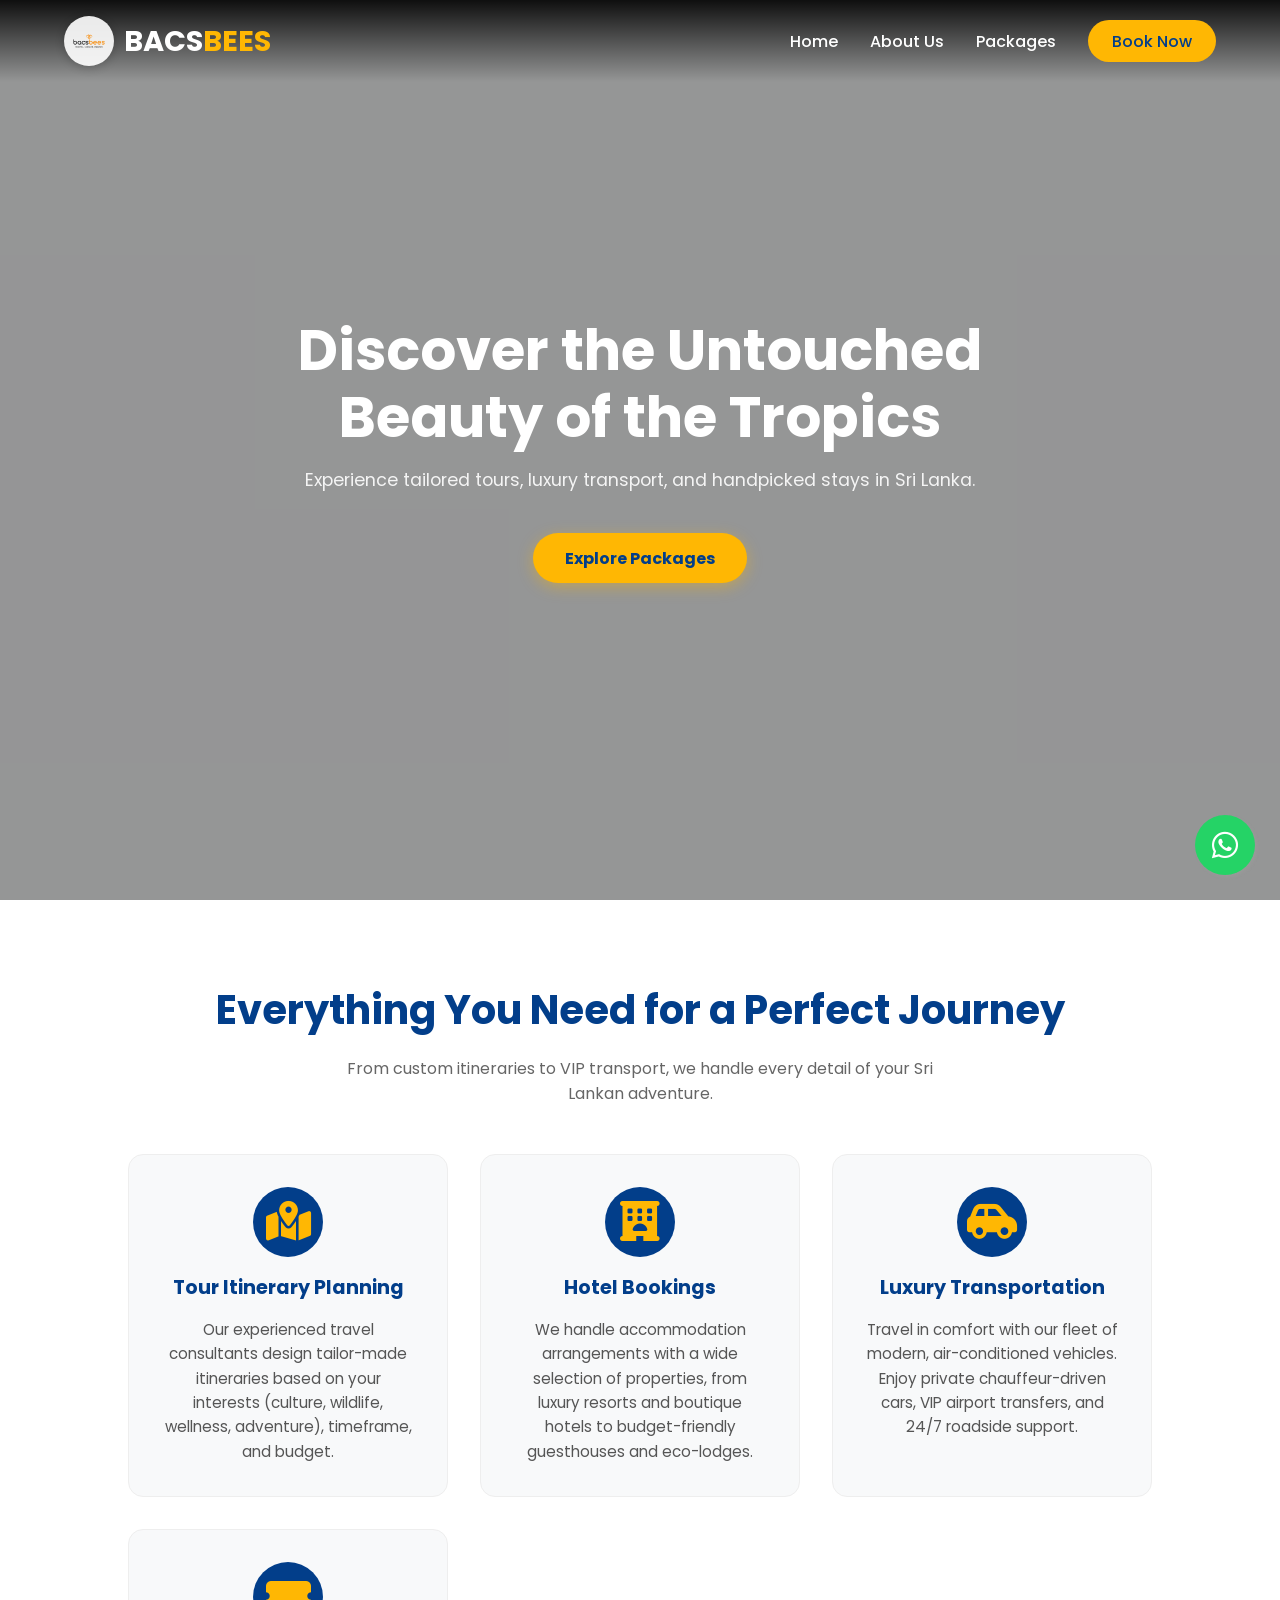
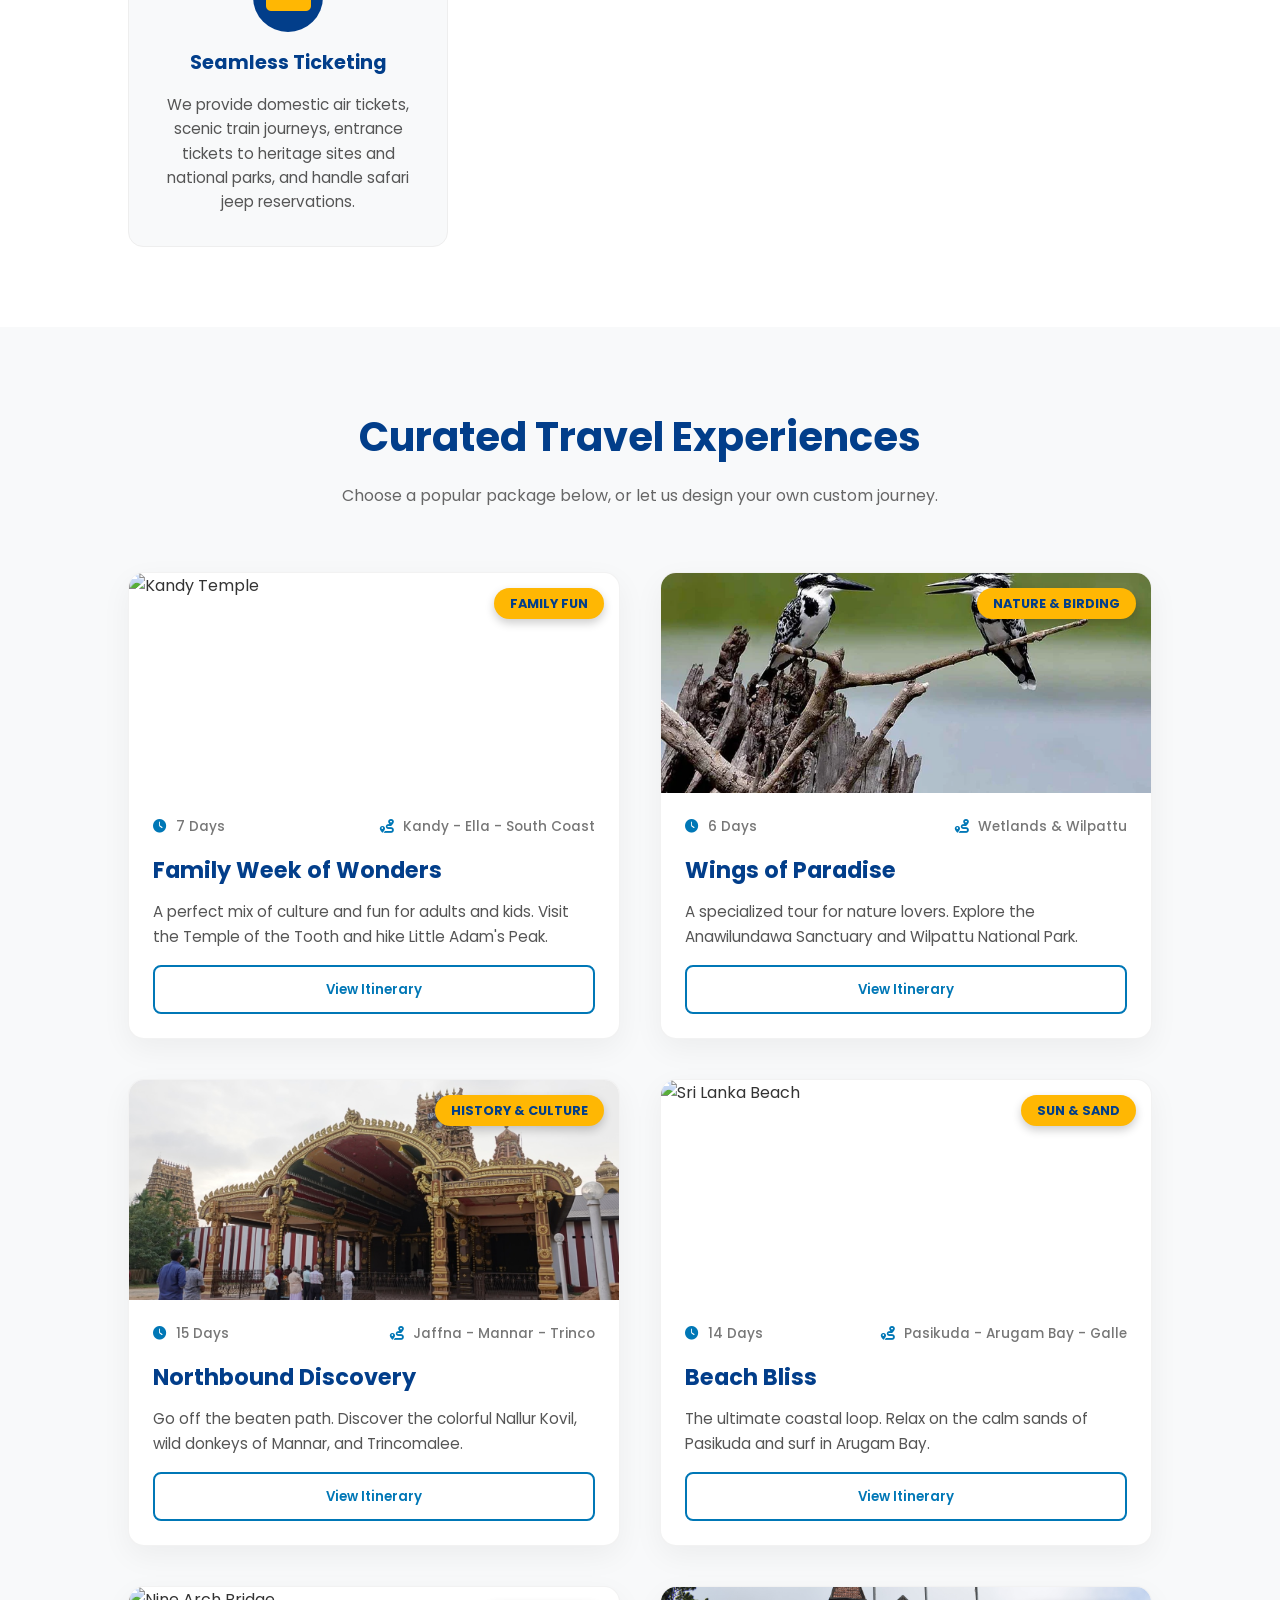
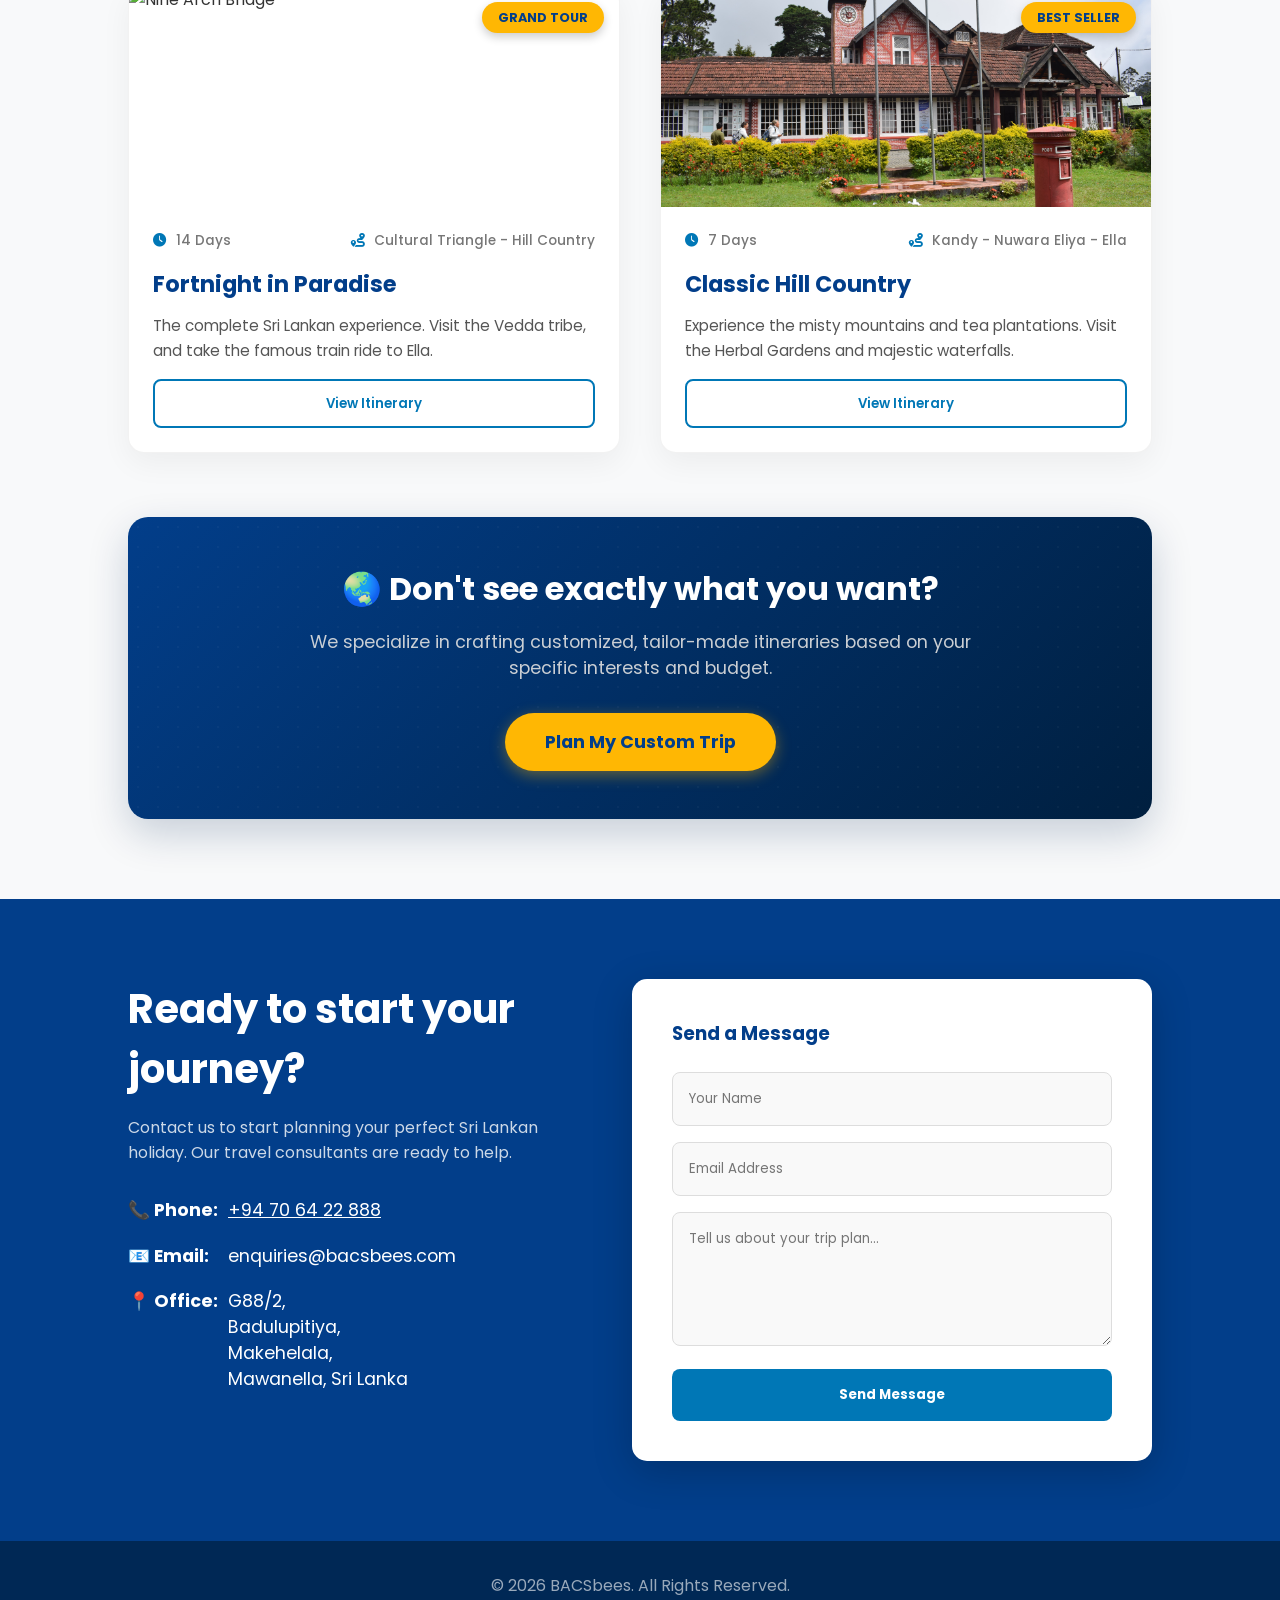
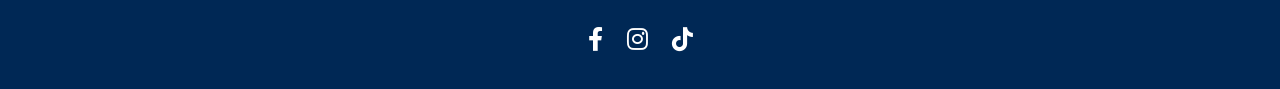
==== commit cd678e02: "Case changed" ====
--- a/index.html
+++ b/index.html
@@ -225,7 +225,7 @@
     
     <footer>
         <div class="footer-content">
-            <p>&copy; 2026 BACSBEES. All Rights Reserved.</p>
+            <p>&copy; 2026 BACSbees. All Rights Reserved.</p>
             <div class="social-links">
                 <a href="#"><i class="fab fa-facebook-f"></i></a>
                 <a href="#"><i class="fab fa-instagram"></i></a>
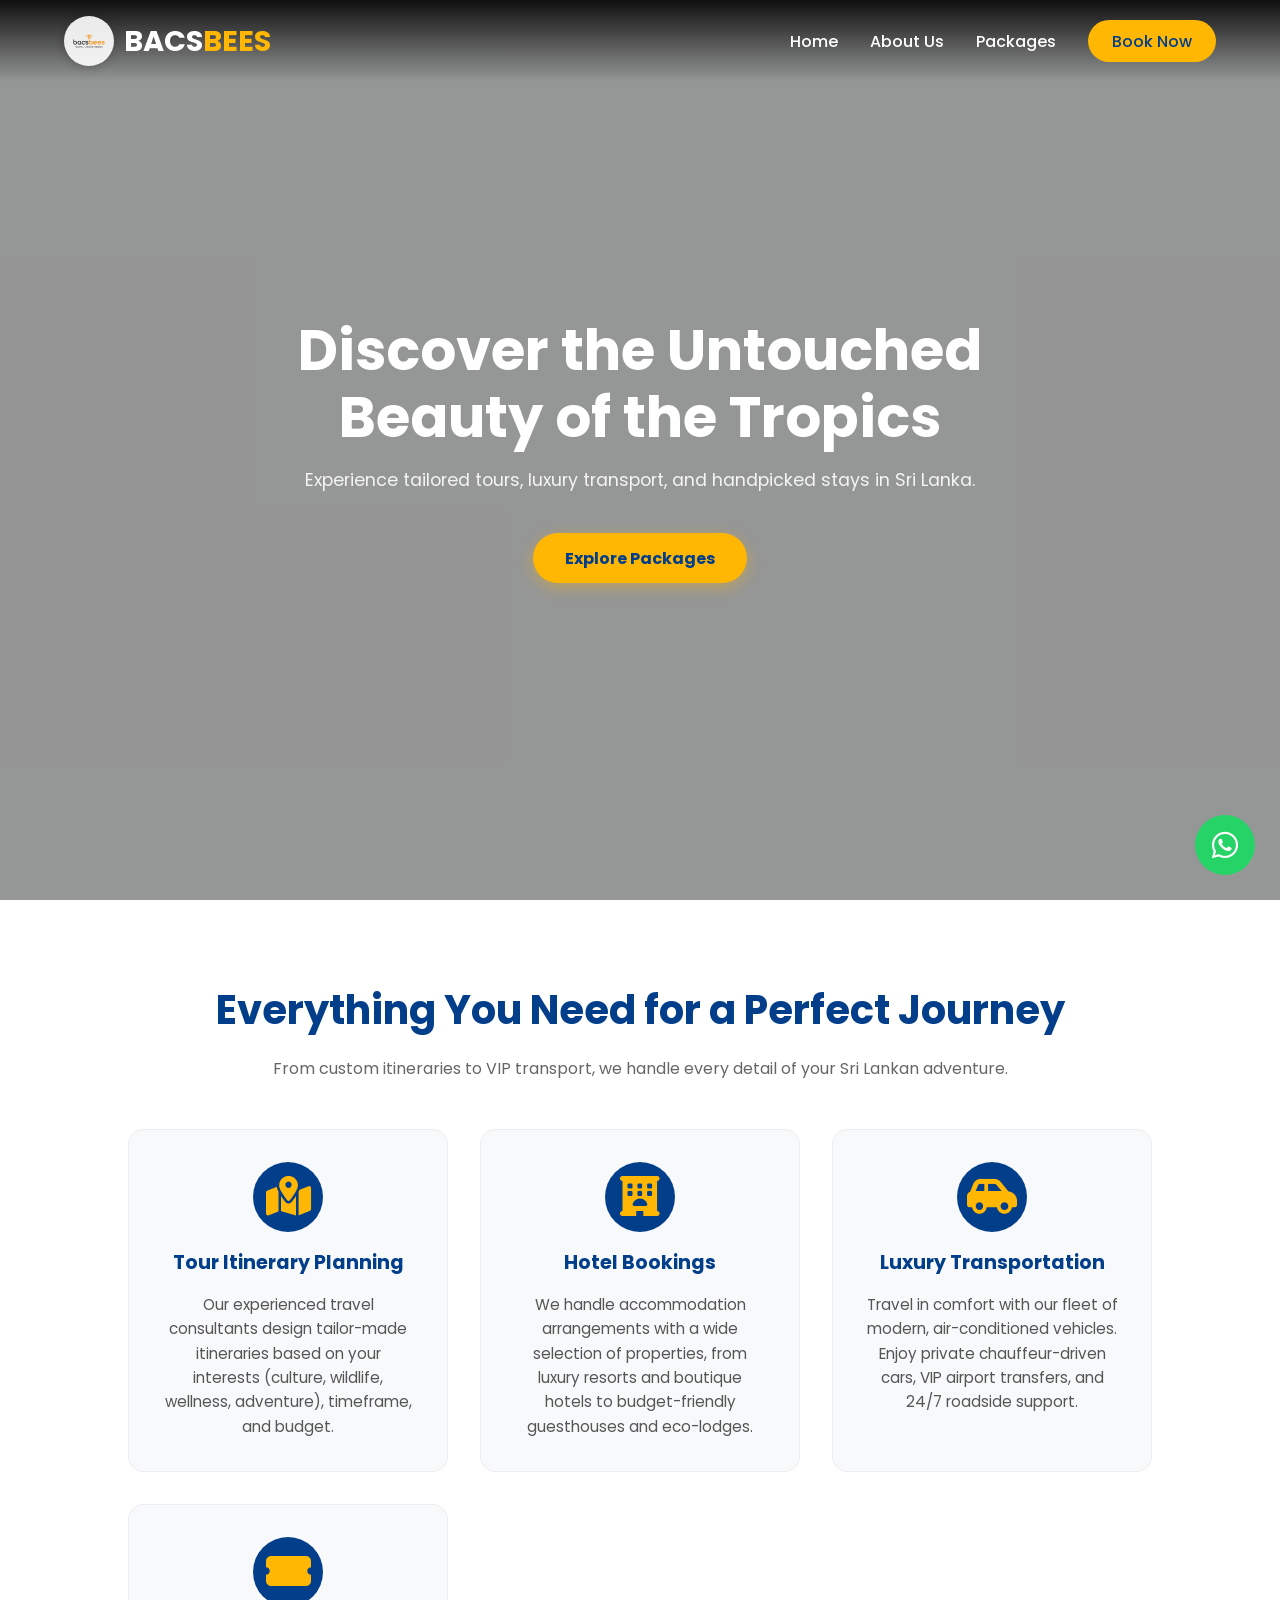
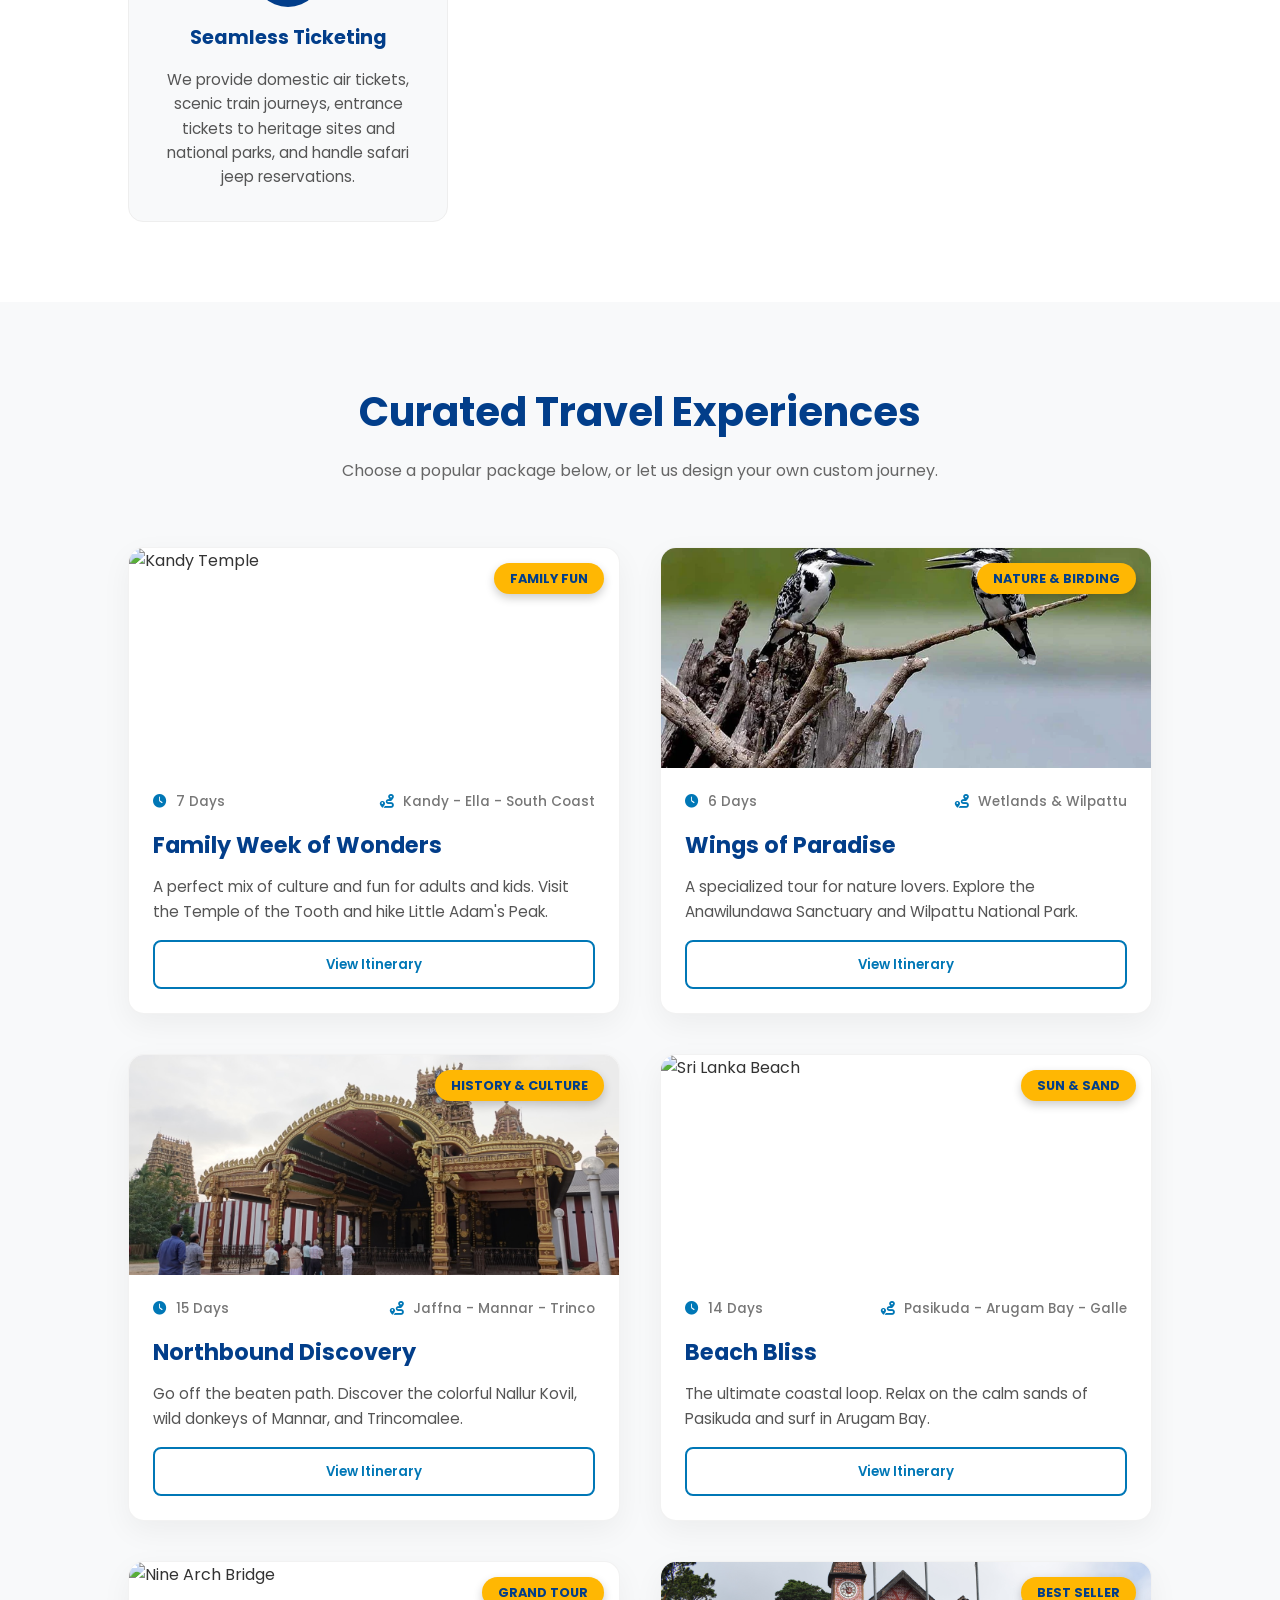
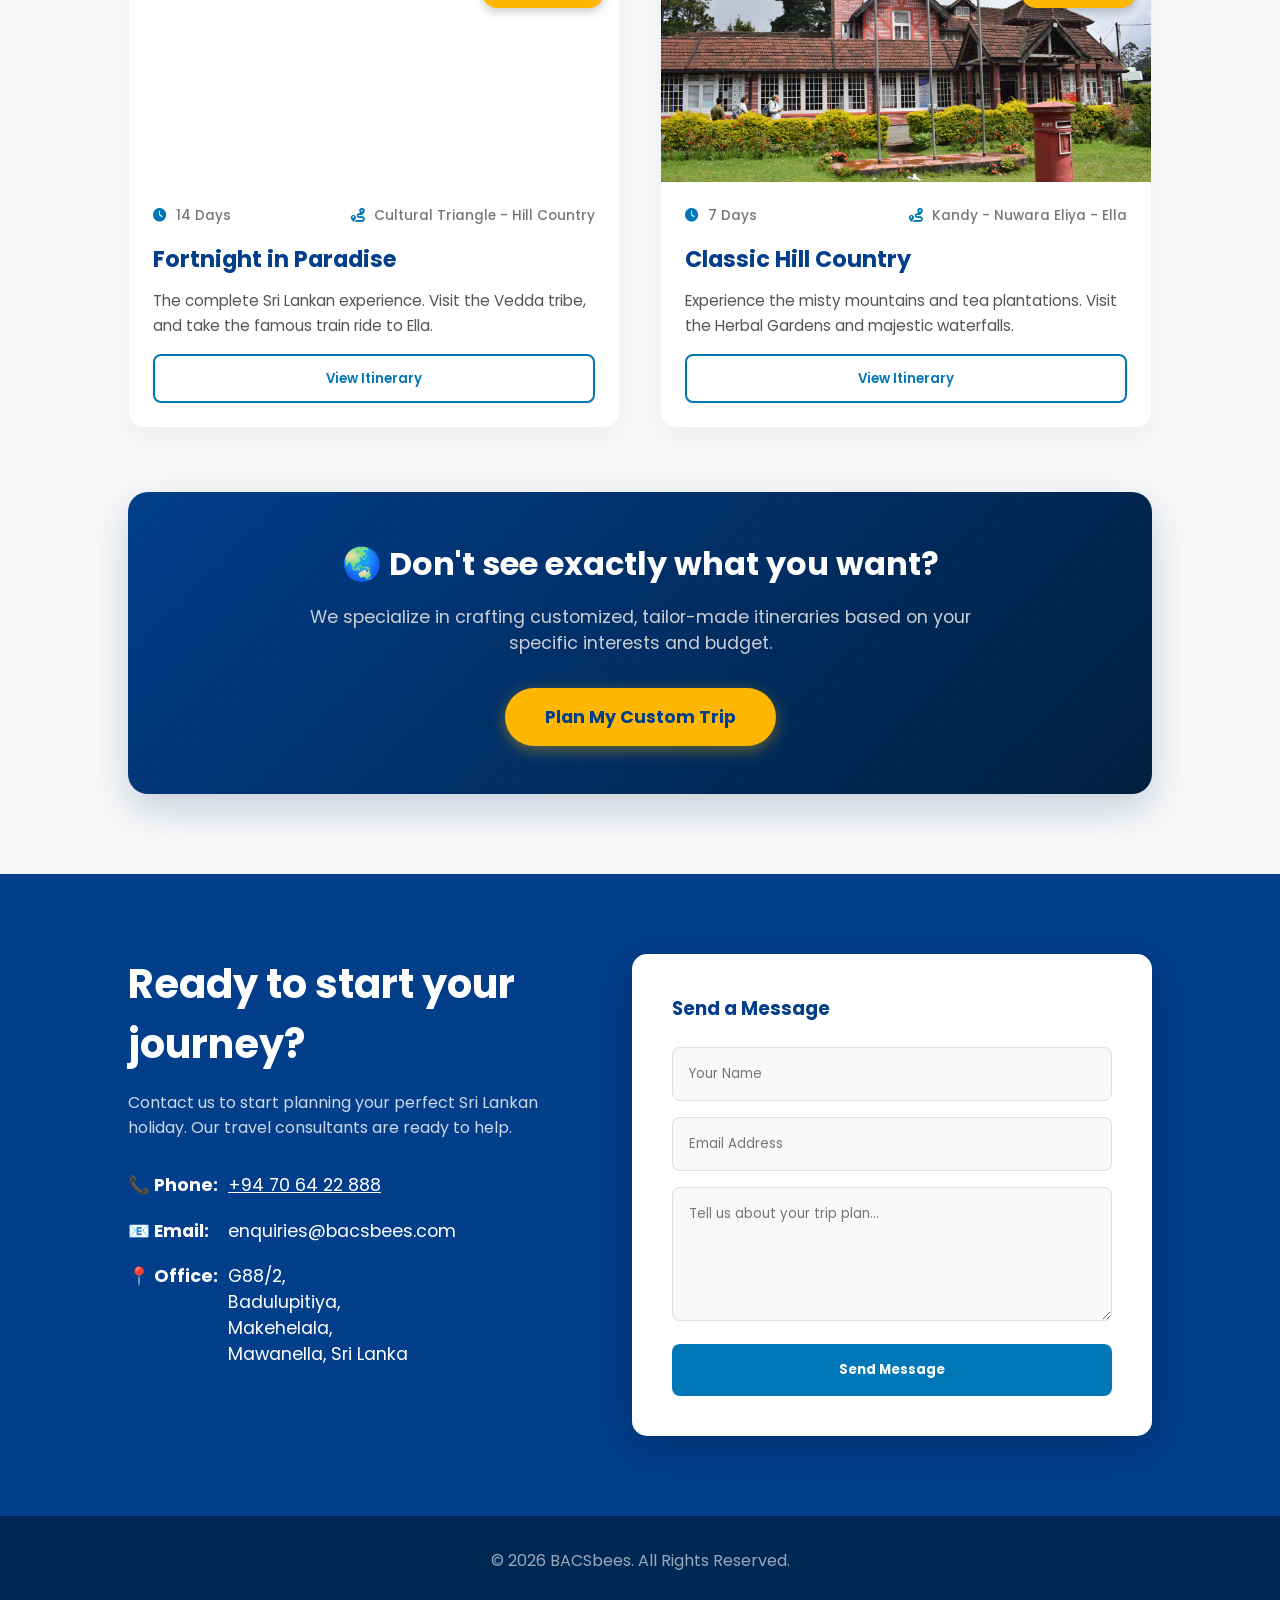
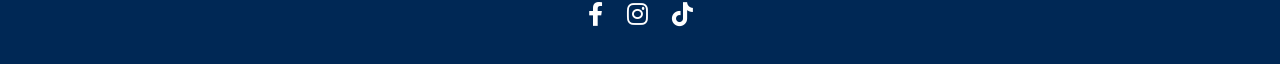
==== commit 790c56e9: "Name changed" ====
--- a/index.html
+++ b/index.html
@@ -47,7 +47,7 @@
     <section id="about" class="about-section">
         <div class="section-title">
             <h2>Everything You Need for a Perfect Journey</h2>
-            <p>From custom itineraries to VIP transport, we handle every detail of your Sri Lankan adventure.</p>
+            <p>From custom itineraries to VIP transport, we handle every detail of your Sri&nbsp;Lankan&nbsp;adventure.</p>
         </div>
 
         <div class="services-grid">
--- a/style.css
+++ b/style.css
@@ -40,7 +40,7 @@
 
 .section-title { text-align: center; margin-bottom: 3rem; }
 .section-title h2 { font-size: 2.5rem; color: var(--secondary-color); margin-bottom: 1rem; }
-.section-title p { color: #666; max-width: 600px; margin: 0 auto; }
+.section-title p { color: #666; max-width: 800px; margin: 0 auto; }
 
 /* -------------------------------------------
    3. NAVBAR
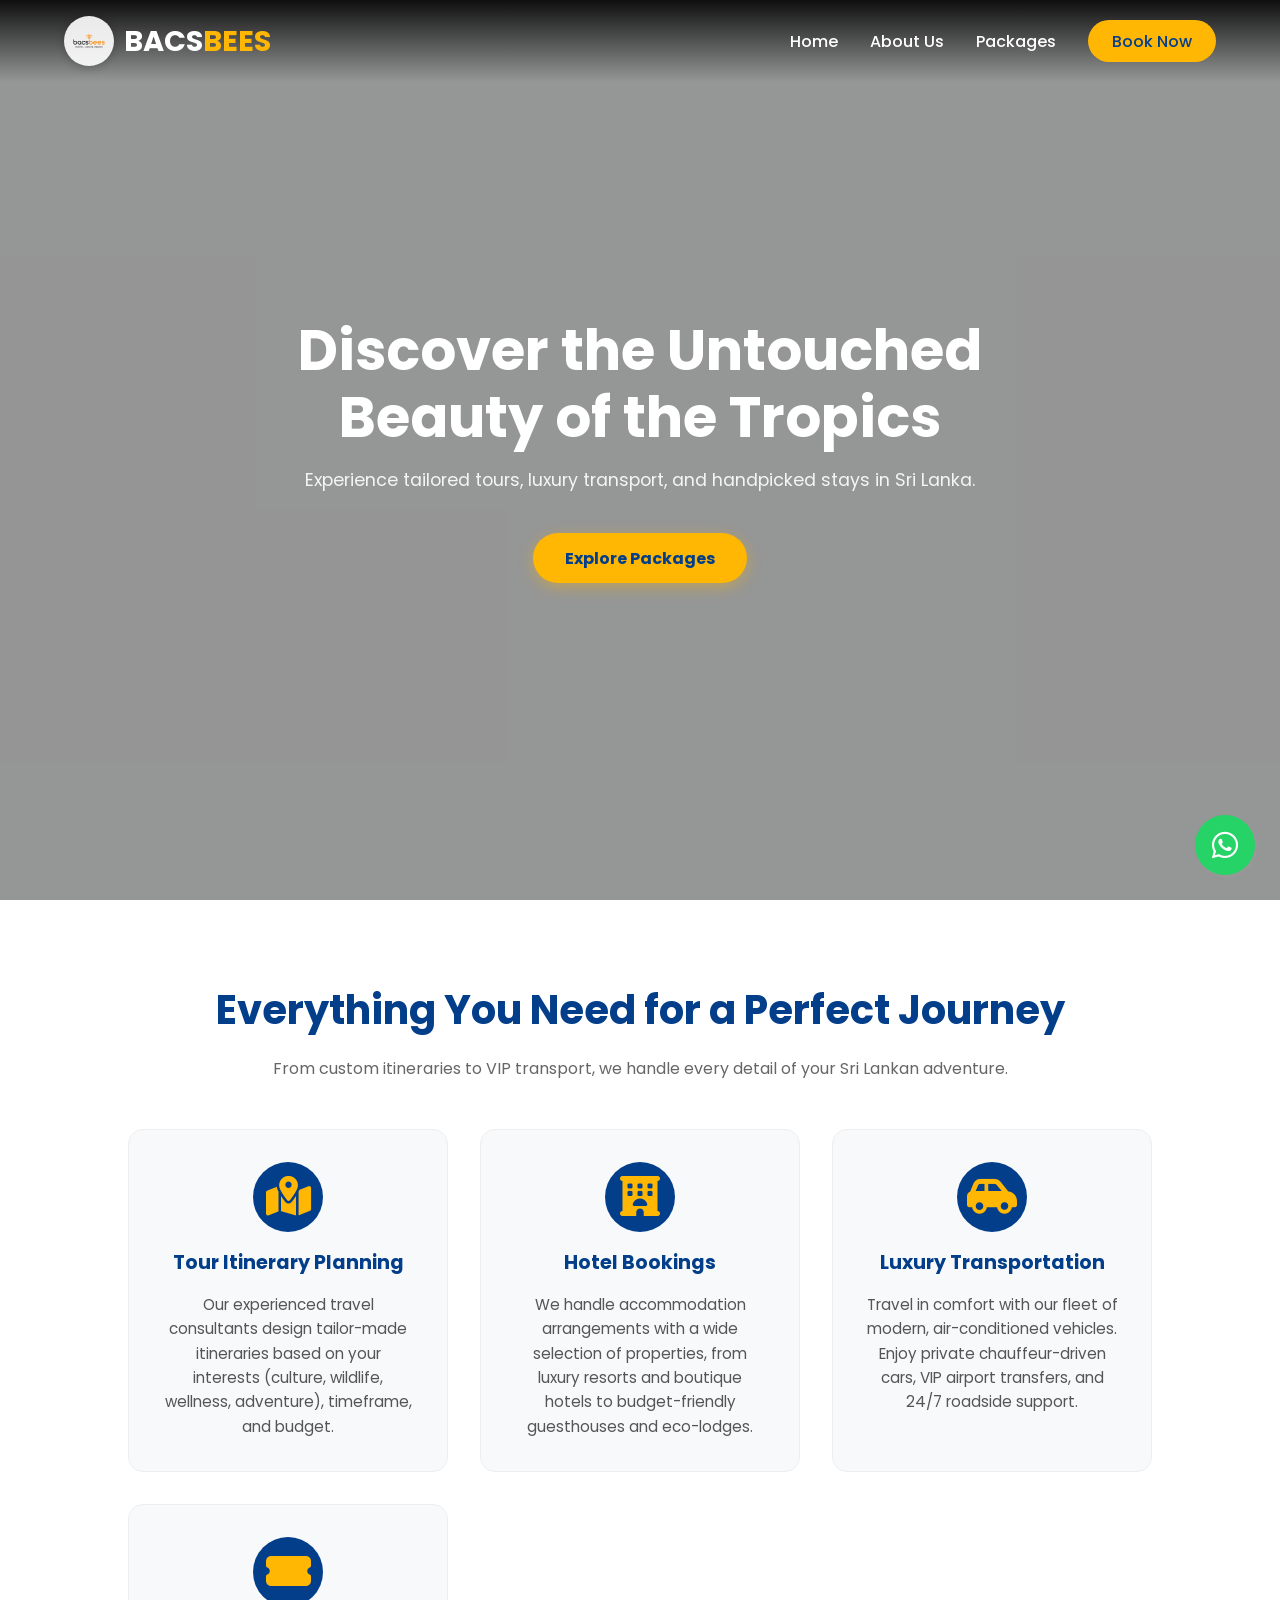
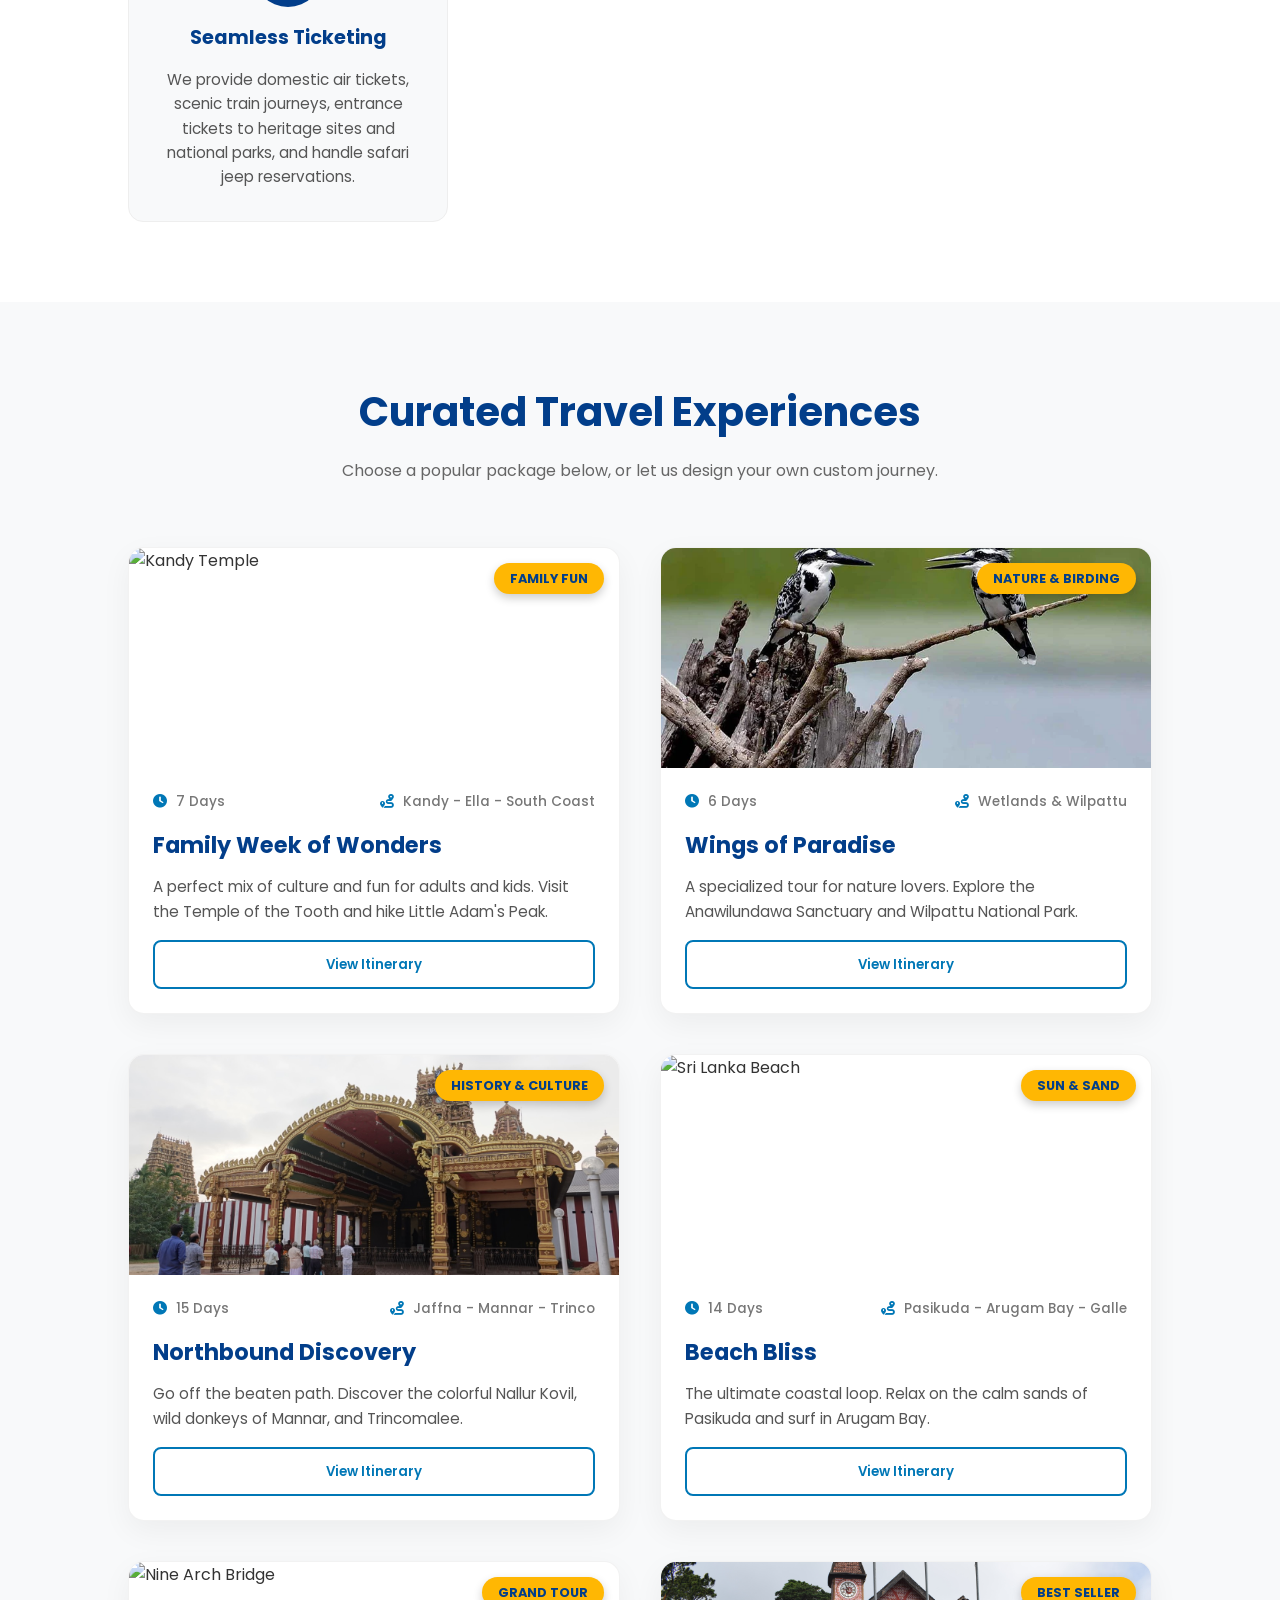
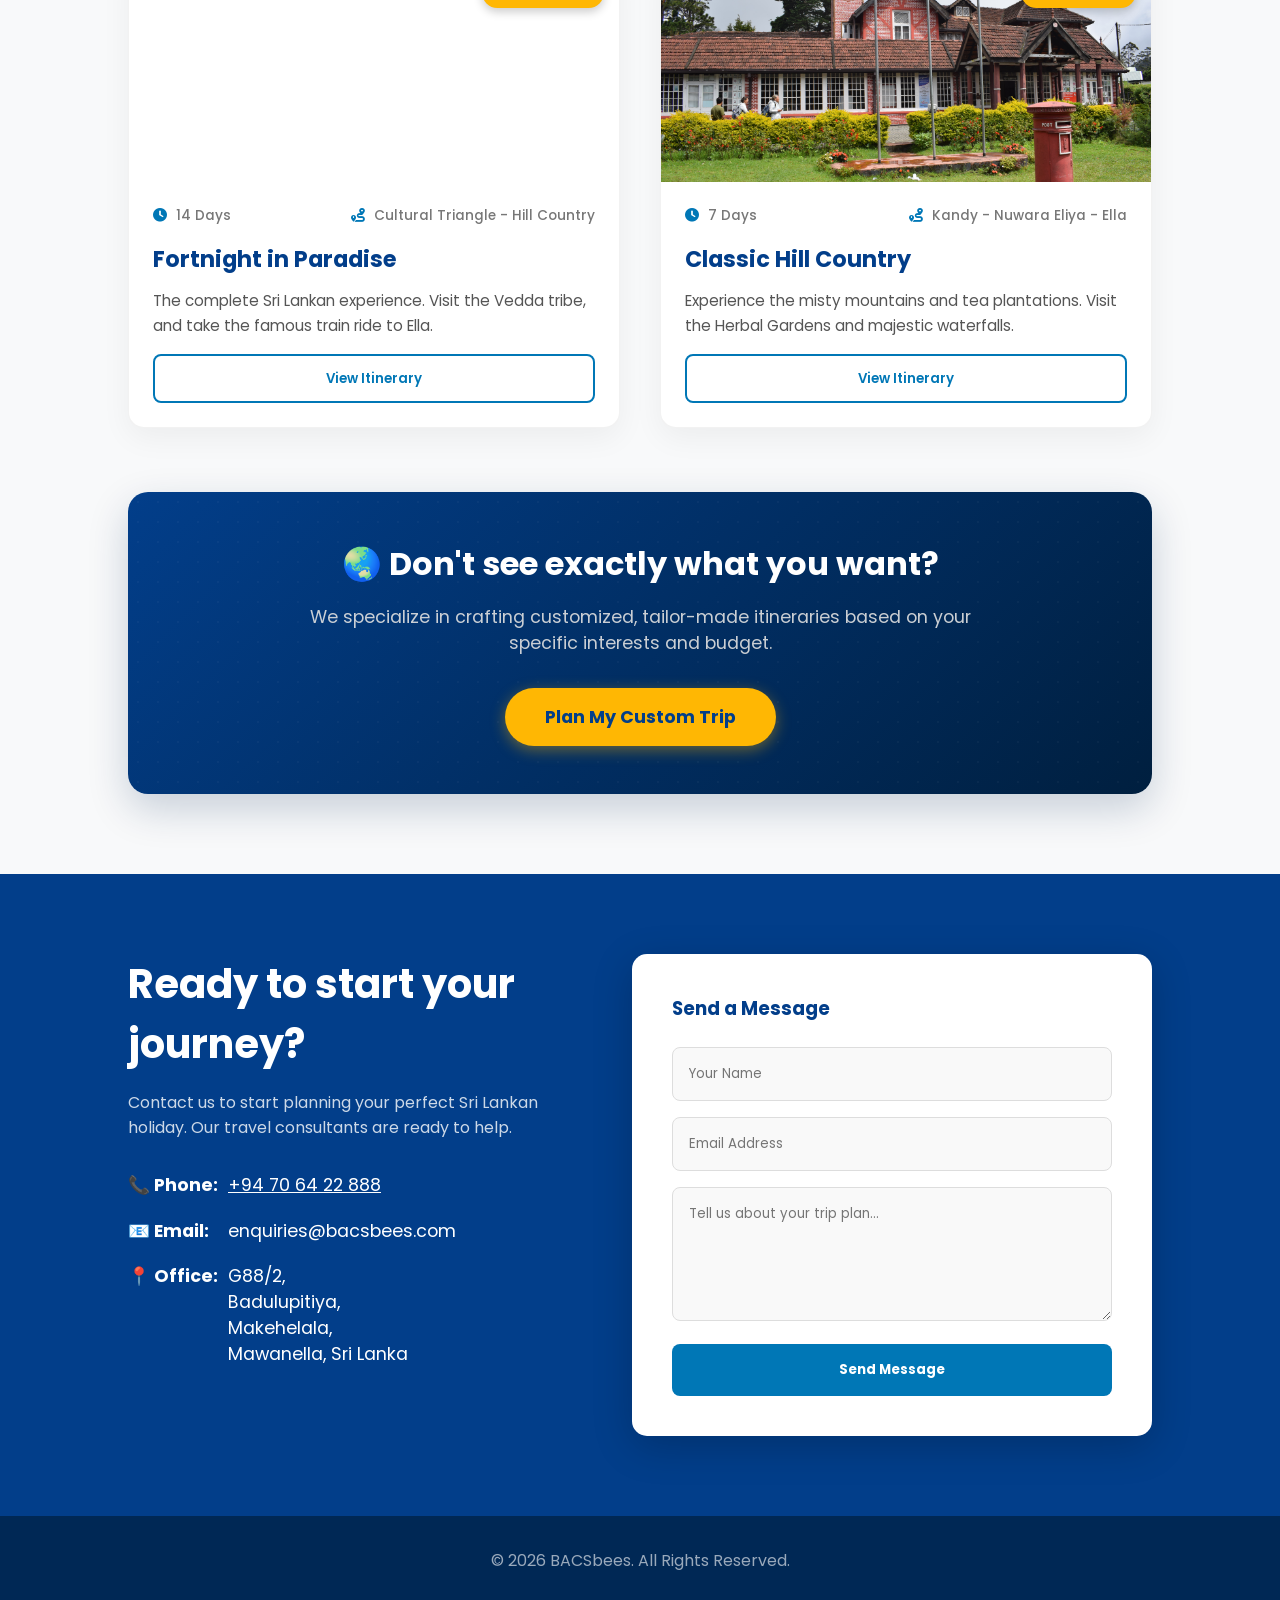
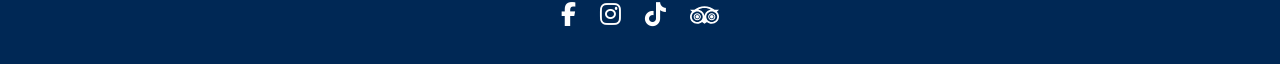
==== commit cb0ecfa3: "Tripadvisor logo added" ====
--- a/index.html
+++ b/index.html
@@ -5,7 +5,7 @@
     <meta name="viewport" content="width=device-width, initial-scale=1.0">
     <title>BACSBEES - Sri Lanka Travel Guide</title>
     <link href="https://fonts.googleapis.com/css2?family=Poppins:wght@300;400;500;600&family=Playfair+Display:wght@600;700&display=swap" rel="stylesheet">
-    <link rel="stylesheet" href="https://cdnjs.cloudflare.com/ajax/libs/font-awesome/6.0.0/css/all.min.css">
+    <link rel="stylesheet" href="https://cdnjs.cloudflare.com/ajax/libs/font-awesome/6.5.1/css/all.min.css">
     <link rel="stylesheet" href="style.css">
 </head>
 <body>
@@ -47,7 +47,7 @@
     <section id="about" class="about-section">
         <div class="section-title">
             <h2>Everything You Need for a Perfect Journey</h2>
-            <p>From custom itineraries to VIP transport, we handle every detail of your Sri&nbsp;Lankan&nbsp;adventure.</p>
+            <p>From custom itineraries to VIP transport, we handle every detail of your Sri Lankan adventure.</p>
         </div>
 
         <div class="services-grid">
@@ -226,10 +226,14 @@
     <footer>
         <div class="footer-content">
             <p>&copy; 2026 BACSbees. All Rights Reserved.</p>
-            <div class="social-links">
-                <a href="#"><i class="fab fa-facebook-f"></i></a>
+           <div class="social-links">
+                <a href="https://web.facebook.com/bacsbees"><i class="fab fa-facebook-f"></i></a>
                 <a href="#"><i class="fab fa-instagram"></i></a>
                 <a href="#"><i class="fab fa-tiktok"></i></a>
+                
+                <a href="https://www.tripadvisor.com/Profile/bacsbees" target="_blank" style="display: flex; align-items: center;">
+                    <img src="tripadvisor.svg" alt="TripAdvisor" style="width: 1.8rem; height: 1.8rem; object-fit: contain; filter: brightness(0) invert(1);">
+                </a>
             </div>
         </div>
     </footer>
--- a/style.css
+++ b/style.css
@@ -40,7 +40,9 @@
 
 .section-title { text-align: center; margin-bottom: 3rem; }
 .section-title h2 { font-size: 2.5rem; color: var(--secondary-color); margin-bottom: 1rem; }
-.section-title p { color: #666; max-width: 800px; margin: 0 auto; }
+
+/* UPDATED: Increased max-width to keep paragraph on one line */
+.section-title p { color: #666; max-width: 1000px; margin: 0 auto; }
 
 /* -------------------------------------------
    3. NAVBAR
@@ -367,6 +369,7 @@
 }
 .itinerary-text p {
     font-size: 1rem; color: #666; line-height: 1.8;
+    text-align: justify; /* This justifies the paragraph text */
 }
 
 /* Footer */
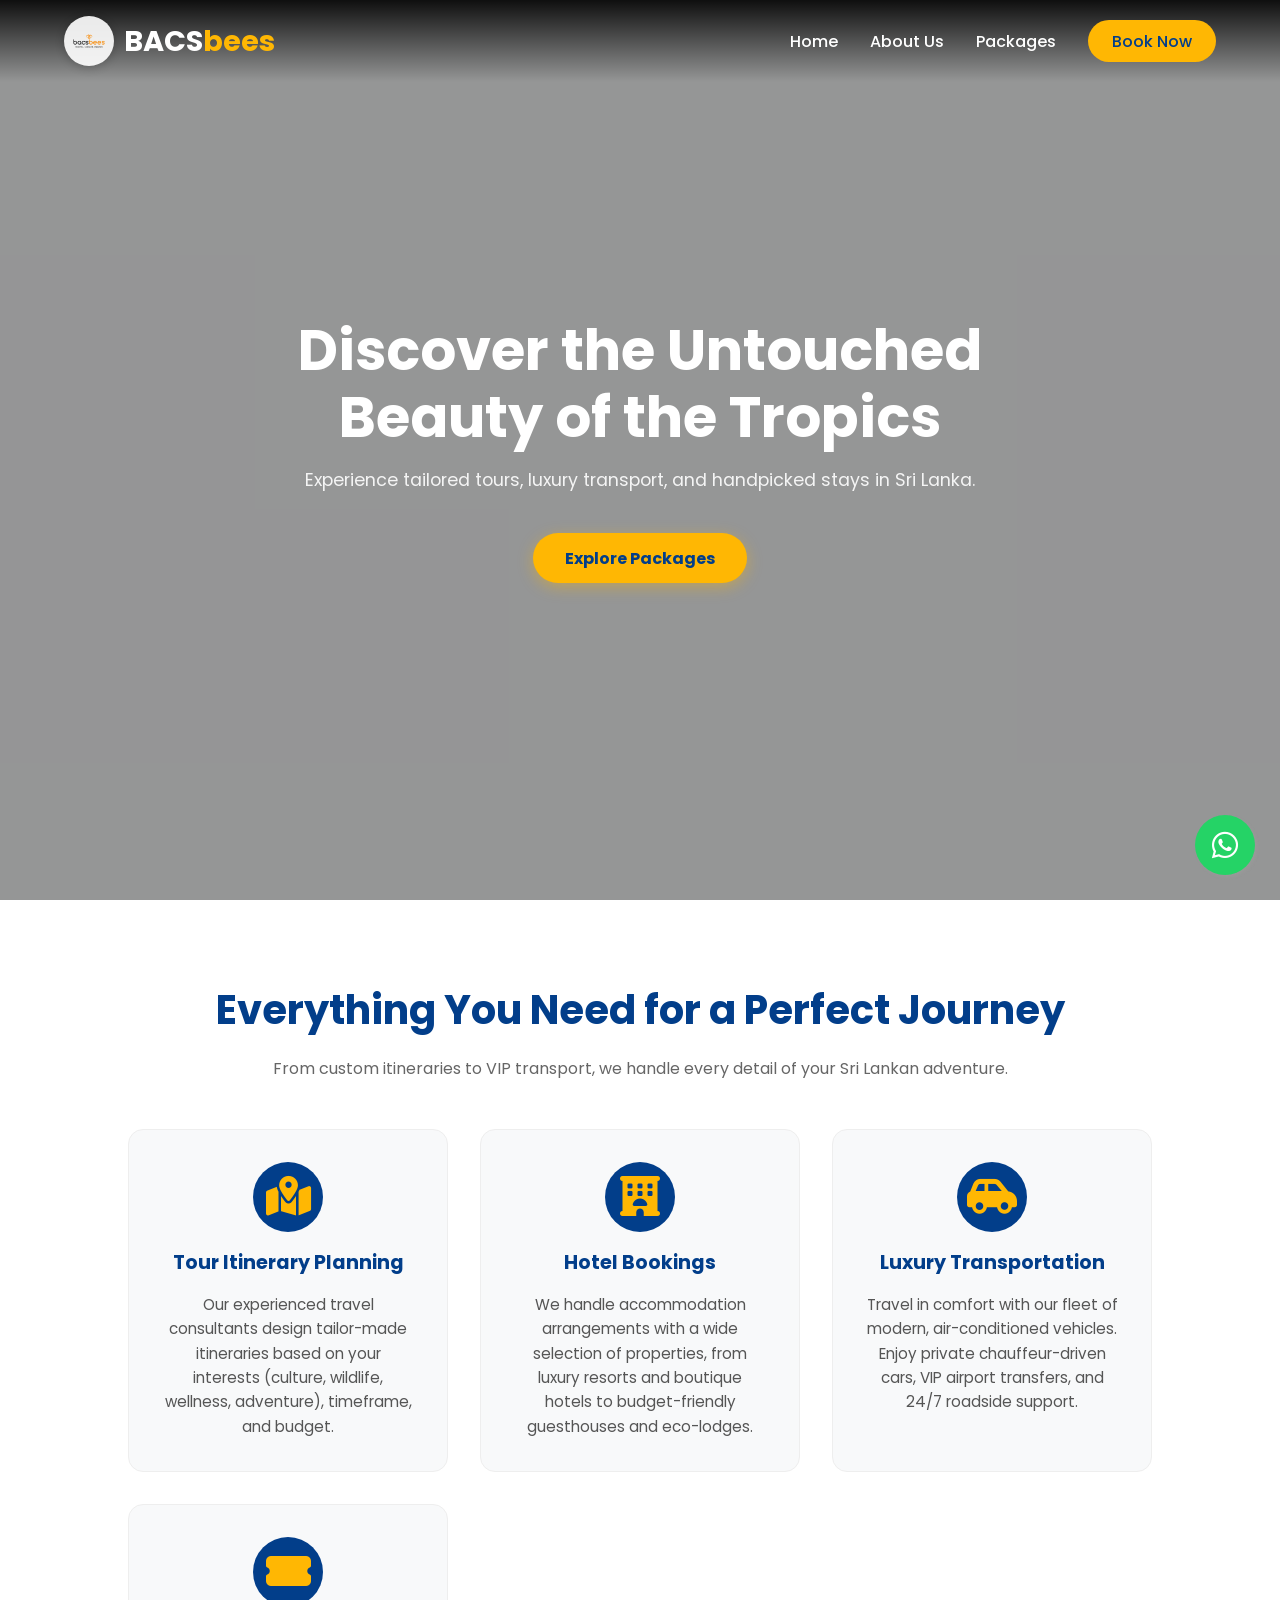
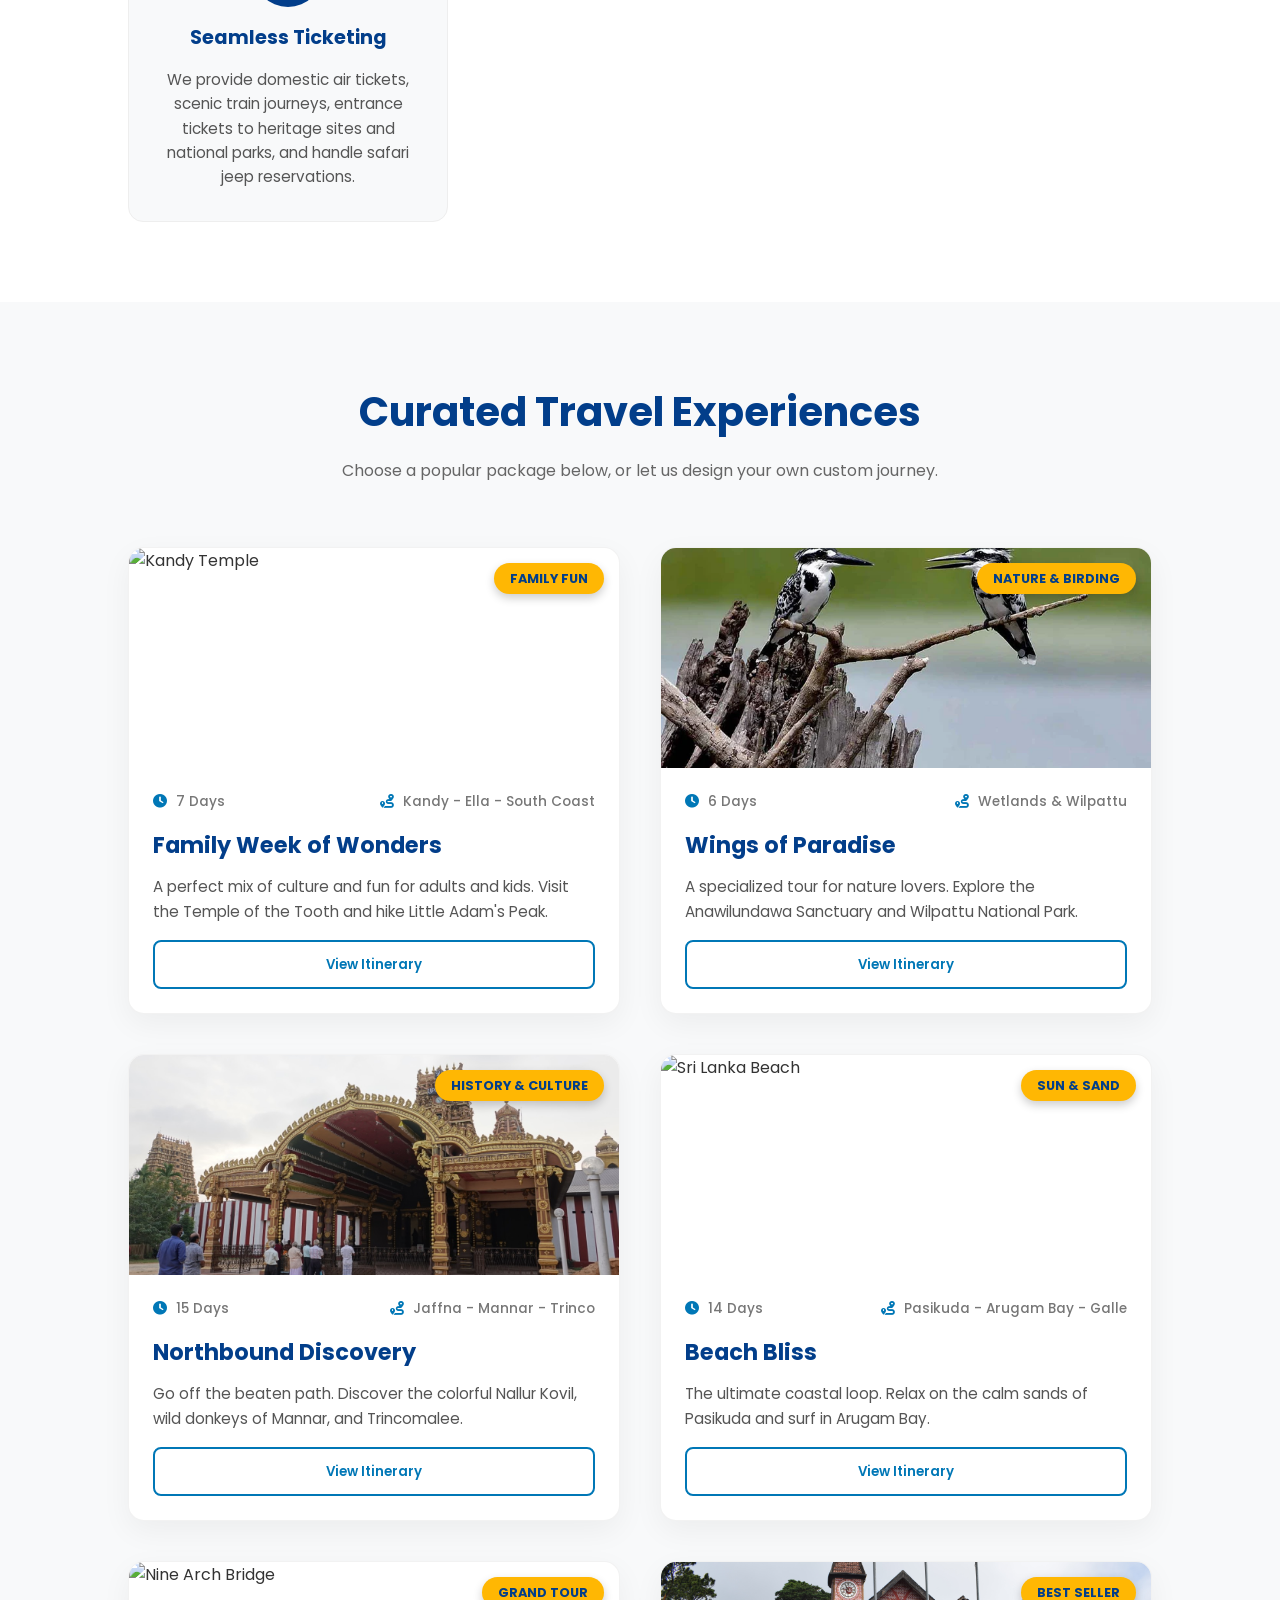
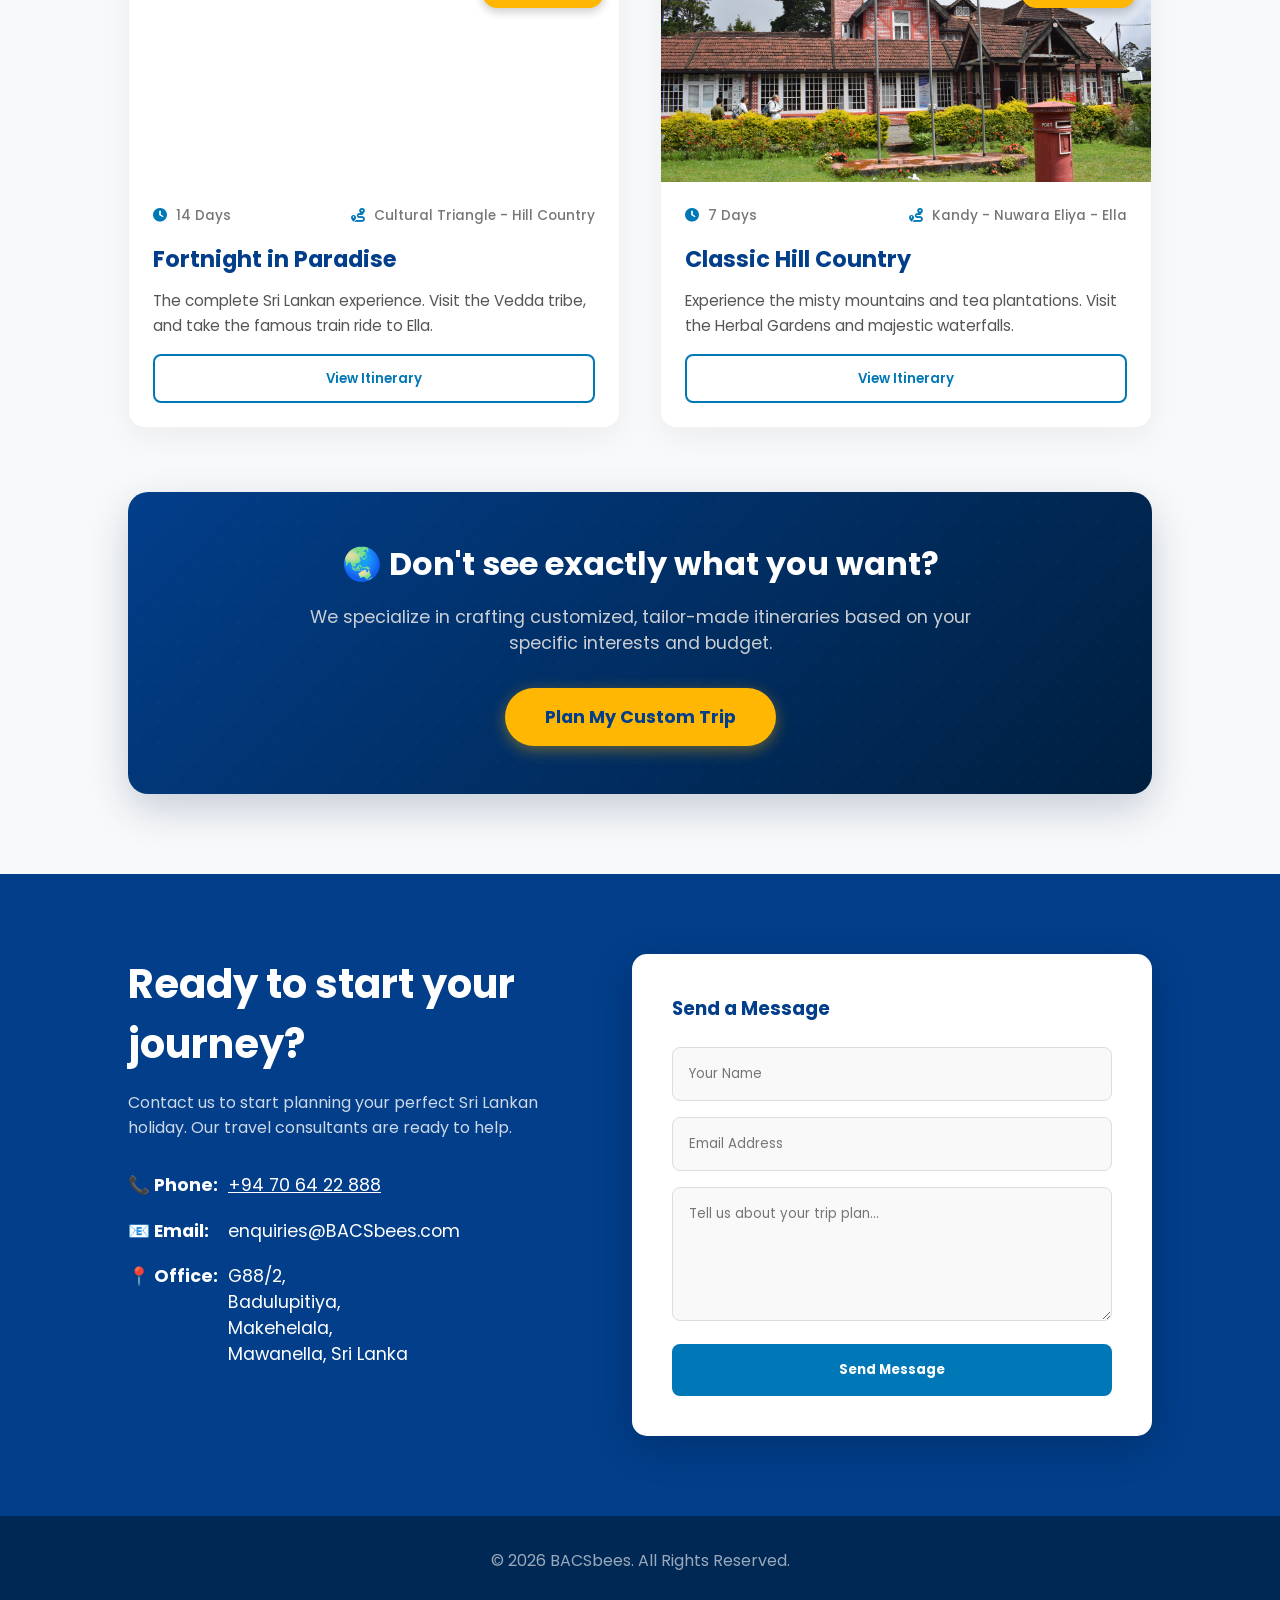
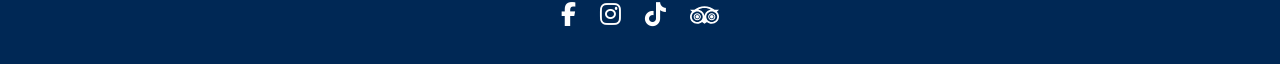
==== commit 2f797cdc: "Update title and logo references to use consistent casing; enhance travel descriptions for clarity a" ====
--- a/index.html
+++ b/index.html
@@ -3,7 +3,7 @@
 <head>
     <meta charset="UTF-8">
     <meta name="viewport" content="width=device-width, initial-scale=1.0">
-    <title>BACSBEES - Sri Lanka Travel Guide</title>
+    <title>BACSbees</title>
     <link href="https://fonts.googleapis.com/css2?family=Poppins:wght@300;400;500;600&family=Playfair+Display:wght@600;700&display=swap" rel="stylesheet">
     <link rel="stylesheet" href="https://cdnjs.cloudflare.com/ajax/libs/font-awesome/6.5.1/css/all.min.css">
     <link rel="stylesheet" href="style.css">
@@ -12,8 +12,8 @@
 
     <nav class="navbar">
         <div class="logo">
-            <img src="profile.png" alt="BACSBEES Logo" class="logo-icon">
-            <span>BACS<span class="highlight">BEES</span></span>
+            <img src="profile.png" alt="BACSbees Logo" class="logo-icon">
+            <span>BACS<span class="highlight">bees</span></span>
         </div>
 
         <div class="menu-toggle" id="mobile-menu">
@@ -200,7 +200,7 @@
                     <a href="https://wa.me/94706422888" style="color: #fff; text-decoration: underline;">+94 70 64 22 888</a>
                 </div>
                 <div class="info-item">
-                    <strong>📧 Email:</strong> enquiries@bacsbees.com
+                    <strong>📧 Email:</strong> enquiries@BACSbees.com
                 </div>
                 <div class="info-item">
                     <strong>📍 Office:</strong> G88/2,<br> Badulupitiya,<br> Makehelala, <br>Mawanella, Sri Lanka
@@ -227,11 +227,11 @@
         <div class="footer-content">
             <p>&copy; 2026 BACSbees. All Rights Reserved.</p>
            <div class="social-links">
-                <a href="https://web.facebook.com/bacsbees"><i class="fab fa-facebook-f"></i></a>
+                <a href="https://web.facebook.com/BACSbees"><i class="fab fa-facebook-f"></i></a>
                 <a href="#"><i class="fab fa-instagram"></i></a>
                 <a href="#"><i class="fab fa-tiktok"></i></a>
                 
-                <a href="https://www.tripadvisor.com/Profile/bacsbees" target="_blank" style="display: flex; align-items: center;">
+                <a href="https://www.tripadvisor.com/Profile/BACSbees" target="_blank" style="display: flex; align-items: center;">
                     <img src="tripadvisor.svg" alt="TripAdvisor" style="width: 1.8rem; height: 1.8rem; object-fit: contain; filter: brightness(0) invert(1);">
                 </a>
             </div>
@@ -275,75 +275,237 @@
                 title: "Family Week of Wonders",
                 subtitle: "7 Days | Culture, Wildlife & Fun",
                 timeline: [
-                    { day: "Day 1", loc: "Kandy", img: "maligawa.jpg", text: "We welcome you at the airport and head straight to the hill capital, Kandy. Explore the sacred Temple of the Tooth Relic and witness a traditional Kandyan cultural dance performance in the evening." },
-                    { day: "Day 2", loc: "Nuwara Eliya", img: "NEliya.jpg", text: "Journey into the misty tea country. We visit the Royal Botanical Gardens, witness the cascading Ramboda Waterfall, and tour a working Tea Factory to see how Ceylon Tea is made." },
-                    { day: "Day 3", loc: "Ella Adventure", img: "nildiya.jpeg", text: "Head towards the famous mountain village of Ella. Visit the majestic Rawana Falls and explore Nildiya Pokuna, a hidden underground cave pool." },
-                    { day: "Day 4", loc: "Ella Rock & Bridge", img: "ella.jpeg", text: "Wake up early for a sunrise hike at Ella Rock. Later, walk along the iconic Nine Arch Bridge, a marvel of colonial engineering set amidst the jungle." },
-                    { day: "Day 5-6", loc: "South Coast", img: "mirissa.avif", text: "Relax on the golden beaches of the South. Visit the Turtle Hatchery to see baby turtles, explore the historic Galle Fort, and enjoy a boat ride on the Madu River." },
-                    { day: "Day 7", loc: "Departure", img: "airport.jpg", text: "After a memorable week of family fun, we transfer you to the airport for your departure flight." }
+                    { day: "Day 1", loc: "Kandy", img: "maligawa.jpg", text: "Your journey begins in the cool hills of Kandy, the last royal capital of Sri Lanka. As you step into the sacred Temple of the Tooth Relic, the air is filled with incense and quiet devotion. In the evening, vibrant Kandyan dancers bring ancient rhythms to life, setting the tone for a week rich in culture and discovery." },
+                    { day: "Day 2", loc: "Nuwara Eliya", img: "NEliya.jpg", text: "Winding roads lead you into Sri Lanka’s mist-covered tea country. Stroll through lush botanical gardens, feel the spray of Ramboda Waterfall, and step inside a working tea factory where emerald leaves are transformed into the world-famous Ceylon Tea. The cool climate and colonial charm feel like stepping into another era." },
+                    { day: "Day 3", loc: "Ella Adventure", img: "nildiya.jpeg", text: "The mountains open up to reveal Ella, a village wrapped in clouds and legends. Visit the dramatic Ravana Falls before venturing into the mysterious Nildiya Pokuna, a hidden underground cave pool shimmering in deep blue hues—an unforgettable experience for curious minds." },
+                    { day: "Day 4", loc: "Ella Rock & Bridge", img: "ella.jpeg", text: "At dawn, hike Ella Rock as the sun paints the valleys gold. Later, wander across the iconic Nine Arch Bridge, where trains glide through dense jungle and tea fields, creating one of Sri Lanka’s most photographed moments." },
+                    { day: "Day 5-6", loc: "South Coast", img: "mirissa.avif", text: "Golden beaches and ocean breezes welcome you to the south. Watch baby turtles begin their journey to the sea, cruise through mangrove-lined rivers, and walk the ancient ramparts of Galle Fort where colonial history meets coastal beauty." },
+                    { day: "Day 7", loc: "Departure", img: "airport.jpg", text: "With hearts full of memories and cameras full of stories, you journey back to the airport—taking a piece of Sri Lanka’s warmth with you." }
                 ]
             },
             'birding': {
                 title: "Wings of Paradise",
                 subtitle: "6 Days | Birding & Nature",
                 timeline: [
-                    { day: "Day 1", loc: "Negombo Lagoon", img: "negombo.jpg", text: "Relax after your flight and enjoy an evening birding session at the Negombo Lagoon, home to diverse waders and water birds." },
-                    { day: "Day 2", loc: "Anawilundawa", img: "anawilundawa.jpeg", text: "Visit the Anawilundawa Sanctuary, a RAMSAR wetland paradise. Spot migratory birds, herons, and egrets in this serene ecosystem." },
-                    { day: "Day 3", loc: "Wilpattu Safari", img: "willpattu.JPG", text: "A full-day safari at Wilpattu National Park. Look for the elusive Leopard, Sloth Bear, and a variety of forest birds in Sri Lanka's largest park." },
-                    { day: "Day 4", loc: "Sigiriya Birding", img: "birds.webp", text: "Birdwatching around the Sigiriya and Habarana lakes. You can spot Kingfishers, Eagles, and maybe even wild elephants gathering for water." },
-                    { day: "Day 5", loc: "Colombo Wetlands", img: "beddagana.jpg", text: "Explore the Beddagana Wetland Park, an urban nature reserve, followed by a city tour of Colombo's vibrant streets." },
-                    { day: "Day 6", loc: "Departure", img: "airport.jpg", text: "Transfer to the airport, concluding your birdwatching adventure." }
+                    { day: "Day 1", loc: "Negombo Lagoon", img: "negombo.jpg", text: "Ease into the island rhythm beside Negombo Lagoon, where calm waters mirror the sky. As the sun sets, flocks of water birds gather, offering your first glimpse into Sri Lanka’s extraordinary avian diversity." },
+                    { day: "Day 2", loc: "Anawilundawa", img: "anawilundawa.jpeg", text: "A haven of silence and life, Anawilundawa unfolds as a mosaic of lakes and marshes. Migratory birds glide above lotus-filled waters, making this Ramsar wetland a paradise for bird lovers and photographers alike." },
+                    { day: "Day 3", loc: "Wilpattu Safari", img: "willpattu.JPG", text: "Venture deep into Sri Lanka’s largest national park, where nature reigns supreme. Ancient villus (natural lakes) attract wildlife, and with luck, you may glimpse the elusive leopard moving silently through the forest" },
+                    { day: "Day 4", loc: "Sigiriya Birding", img: "birds.webp", text: "Birdwatch beside tranquil lakes framed by iconic rock formations. Kingfishers flash past in electric blue, while elephants sometimes emerge at dusk, turning the landscape into a living wildlife documentary" },
+                    { day: "Day 5", loc: "Colombo Wetlands", img: "beddagana.jpg", text: "Discover a surprising green sanctuary in the heart of the city. Beddagana Wetlands reveal how nature and urban life coexist, followed by a relaxed exploration of Colombo’s vibrant streets and markets." },
+                    { day: "Day 6", loc: "Departure", img: "airport.jpg", text: "Your journey concludes, leaving you with rare sightings, peaceful moments, and a deeper connection to nature.Transfer to the airport, concluding your birdwatching adventure." }
                 ]
             },
             'north': {
                 title: "Northbound Discovery",
                 subtitle: "15 Days | Untouched North",
                 timeline: [
-                    { day: "Day 1", loc: "Negombo", img: "negombo.jpg", text: "Arrive and relax at the coastal town of Negombo. Enjoy a sunset walk on the beach or a boat ride." },
-                    { day: "Day 2-3", loc: "Ancient Kingdoms", img: "anuradhapura.jpg", text: "Travel to Anuradhapura, the first capital. Explore ancient stupas and the sacred Bo Tree." },
-                    { day: "Day 4-5", loc: "Mannar", img: "mannar.jpg", text: "Visit the Baobab Tree and Mannar Fort. See the wild donkeys and the unique landscape of Adam's Bridge." },
-                    { day: "Day 6-7", loc: "Jaffna", img: "jaffna.jpg", text: "Discover the vibrant culture of Jaffna. Visit the colorful Nallur Kovil, Jaffna Fort, and take a boat to Delft Island." },
-                    { day: "Day 8-10", loc: "Trincomalee", img: "trinco.webp", text: "Relax on the pristine beaches of Trincomalee. Visit Koneswaram Temple and go snorkeling at Pigeon Island." },
-                    { day: "Day 11-13", loc: "Cultural Triangle", img: "sigiriya2.jpg", text: "Climb the Sigiriya Rock Fortress and enjoy an Elephant Safari in Habarana." },
-                    { day: "Day 14-15", loc: "Colombo & Fly", img: "colombo.jpg", text: "City tour of Colombo before heading to the airport." }
+                    {
+  day: "Day 1",
+  loc: "Negombo",
+  img: "negombo.jpg",
+  text: "Arrive in Sri Lanka and ease into the island’s rhythm in the coastal town of Negombo. The salty sea breeze, palm-fringed beaches, and traditional fishing boats create a calm and welcoming first impression. As the sun melts into the Indian Ocean, the shoreline glows in warm shades of gold and amber. This peaceful beginning allows you to rest, relax, and gently transition into your journey."
+},
+
+{
+  day: "Day 2-3",
+  loc: "Ancient Kingdoms",
+  img: "anuradhapura.jpg",
+  text: "Travel into the heart of Sri Lanka’s ancient civilization, where history stretches back over two thousand years. In Anuradhapura and Polonnaruwa, monumental stupas, royal palaces, and sacred reservoirs reflect the brilliance of early engineering and devotion. The revered Sri Maha Bodhi tree stands as a living symbol of faith, watched over by generations of pilgrims. Walking through these timeless cities feels like stepping into the foundations of the island’s identity."
+},
+
+{
+  day: "Day 4-5",
+  loc: "Mannar",
+  img: "mannar.jpg",
+  text: "Mannar unfolds as a quiet frontier shaped by sea, wind, and legend. Wild donkeys wander freely across open landscapes, while ancient baobab trees stand as reminders of centuries of maritime trade. The coastline stretches toward India across the mysterious Adam’s Bridge, where myth and geography merge. Life moves slowly here, offering a rare sense of solitude and raw natural beauty."
+},
+
+{
+  day: "Day 6-7",
+  loc: "Jaffna",
+  img: "jaffna.jpg",
+  text: "Jaffna reveals a vibrant cultural tapestry deeply rooted in Tamil heritage and tradition. The towering Nallur Kovil fills the city with color, devotion, and rhythmic temple bells. Colonial forts and quiet libraries speak of a layered past shaped by trade and resilience. A boat journey to Delft Island completes the experience, revealing windswept landscapes and untamed charm."
+},
+
+{
+  day: "Day 8-10",
+  loc: "Trincomalee",
+  img: "trinco.webp",
+  text: "Trincomalee welcomes you with crystal-clear waters and an atmosphere of coastal serenity. The sacred Koneswaram Temple stands dramatically atop ocean cliffs, offering breathtaking views and spiritual calm. Beneath the waves, Pigeon Island reveals vibrant coral gardens and tropical marine life. These days are perfect for slowing down and enjoying the tranquil beauty of the east coast."
+},
+
+{
+  day: "Day 11-13",
+  loc: "Cultural Triangle",
+  img: "sigiriya2.jpg",
+  text: "The journey continues into Sri Lanka’s iconic Cultural Triangle, where ancient wonders rise from the plains. Ascend the majestic Sigiriya Rock Fortress and admire panoramic views shaped by history and nature. Nearby, an elephant safari in Habarana offers close encounters with wildlife in their natural environment. This region captures the powerful harmony between human achievement and the natural world."
+},
+
+{
+  day: "Day 14-15",
+  loc: "Colombo & Fly",
+  img: "colombo.jpg",
+  text: "Conclude your adventure in Colombo, a dynamic city where colonial architecture meets modern urban life. Explore lively markets, seaside promenades, and historic landmarks during a relaxed city tour. As your journey comes to an end, the diversity of Sri Lanka’s landscapes and cultures comes together in memory. You depart with stories that will stay with you long after the journey ends."
+}
+
                 ]
             },
             'beach': {
                 title: "Beach Bliss",
                 subtitle: "14 Days | Sun, Sand & Surf",
                 timeline: [
-                    { day: "Day 1-2", loc: "Sigiriya", img: "sigiriya.jpg", text: "Start with culture. Climb Sigiriya Lion Rock and enjoy a village tour." },
-                    { day: "Day 3-4", loc: "Pasikudah", img: "pasikuda.jpeg", text: "Head to the East Coast. Relax on the calm, shallow waters of Pasikudah beach." },
-                    { day: "Day 5-6", loc: "Arugam Bay", img: "arugambay.jpg", text: "Visit the surfer's paradise. Enjoy surfing lessons or a lagoon safari." },
-                    { day: "Day 7-8", loc: "Yala National Park", img: "yala.JPG", text: "Go on a thrilling jeep safari to spot Leopards, Elephants, and Bears." },
-                    { day: "Day 9-10", loc: "Unawatuna", img: "mirissa.avif", text: "Explore the colonial Galle Fort and relax at Unawatuna beach." },
-                    { day: "Day 11-13", loc: "Colombo", img: "portcity.jpeg", text: "End with shopping and dining in the capital city." },
-                    { day: "Day 14", loc: "Departure", img: "airport.jpg", text: "Transfer to airport." }
+                   {
+  day: "Day 1-2",
+  loc: "Sigiriya",
+  img: "sigiriya.jpg",
+  text: "Begin your journey in the cultural heart of Sri Lanka. Climb the iconic Sigiriya Lion Rock and take in sweeping views from its summit. A village tour nearby offers insight into traditional rural life, simple living, and age-old customs."
+},
+
+{
+  day: "Day 3-4",
+  loc: "Pasikudah",
+  img: "pasikuda.jpeg",
+  text: "Travel to the tranquil east coast, where Pasikudah welcomes you with calm, shallow waters. The beach stretches gently into the sea, making it perfect for swimming and relaxation. These days are all about slowing down and enjoying the sun."
+},
+
+{
+  day: "Day 5-6",
+  loc: "Arugam Bay",
+  img: "arugambay.jpg",
+  text: "Arrive at Sri Lanka’s most famous surf town, alive with laid-back energy. Try your hand at surfing or explore nearby lagoons rich in birdlife. Arugam Bay blends adventure, nature, and a relaxed coastal vibe."
+},
+
+{
+  day: "Day 7-8",
+  loc: "Yala National Park",
+  img: "yala.JPG",
+  text: "Experience the thrill of the wild in Yala National Park. Set out on a jeep safari in search of leopards, elephants, sloth bears, and exotic birds. The raw beauty of the landscape makes every moment unforgettable."
+},
+
+{
+  day: "Day 9-10",
+  loc: "Unawatuna",
+  img: "mirissa.avif",
+  text: "Head to Sri Lanka’s southern coast and explore the historic Galle Fort. Walk along colonial streets before unwinding on the golden sands of Unawatuna. The blend of history and beach life creates a perfect coastal escape."
+},
+
+{
+  day: "Day 11-13",
+  loc: "Colombo",
+  img: "portcity.jpeg",
+  text: "Conclude your journey in Colombo, the island’s vibrant capital. Enjoy shopping, dining, and sightseeing as modern life meets colonial heritage. These final days offer a relaxed urban contrast to the island’s natural beauty."
+},
+
+{
+  day: "Day 14",
+  loc: "Departure",
+  img: "airport.jpg",
+  text: "After an unforgettable journey through Sri Lanka’s beaches and landscapes, you are transferred to the airport. Depart with lasting memories of sun, sea, and adventure."
+}
+
                 ]
             },
             'fortnight': {
                 title: "Fortnight in Paradise",
                 subtitle: "14 Days | The Grand Tour",
                 timeline: [
-                    { day: "Day 1", loc: "Negombo", img: "negombo.jpg", text: "Welcome to Sri Lanka. Relax at your hotel in Negombo." },
-                    { day: "Day 2-3", loc: "Sigiriya", img: "sigiriya2.jpg", text: "Climb the 8th wonder of the world, Sigiriya, and hike Pidurangala for sunset." },
-                    { day: "Day 4-5", loc: "Kandy", img: "maligawa.jpg", text: "Visit the Temple of the Tooth and walk through the Royal Botanical Gardens." },
-                    { day: "Day 6-7", loc: "Mahiyanganaya", img: "vedda.jpg", text: "Meet the indigenous Vedda people and go kayaking on Sorabora Lake." },
-                    { day: "Day 8-9", loc: "Ella", img: "ella.webp", text: "Hike Little Adam's Peak and watch the train cross the Nine Arch Bridge." },
-                    { day: "Day 10-11", loc: "Tangalle", img: "talpe.jpg", text: "Enjoy peace and quiet on the pristine beaches of Tangalle." },
-                    { day: "Day 12-13", loc: "Galle", img: "galle.webp", text: "Walk the ramparts of the Dutch Fort and visit a Turtle Hatchery." },
-                    { day: "Day 14", loc: "Departure", img: "airport.jpg", text: "Safe travels back home." }
+                    {
+  day: "Day 1",
+  loc: "Negombo",
+  img: "negombo.jpg",
+  text: "Welcome to Sri Lanka and begin your journey in the relaxed coastal town of Negombo. After your arrival, unwind at your hotel and enjoy the gentle sea breeze. This easy start allows you to rest and adjust before the adventure ahead."
+},
+
+{
+  day: "Day 2-3",
+  loc: "Sigiriya",
+  img: "sigiriya2.jpg",
+  text: "Travel to the heart of the island to witness one of Sri Lanka’s greatest wonders. Climb the majestic Sigiriya Rock Fortress and admire ancient frescoes and panoramic views. End the day with a sunset hike at Pidurangala, overlooking the surrounding plains."
+},
+
+{
+  day: "Day 4-5",
+  loc: "Kandy",
+  img: "maligawa.jpg",
+  text: "Arrive in the cultural capital of Kandy, nestled among misty hills. Visit the sacred Temple of the Tooth Relic and experience its spiritual atmosphere. A peaceful walk through the Royal Botanical Gardens completes your time in this historic city."
+},
+
+{
+  day: "Day 6-7",
+  loc: "Mahiyanganaya",
+  img: "vedda.jpg",
+  text: "Journey into a quieter region rich in tradition and natural beauty. Meet the indigenous Vedda community and learn about their ancestral way of life. Enjoy a serene kayaking experience on the calm waters of Sorabora Lake."
+},
+
+{
+  day: "Day 8-9",
+  loc: "Ella",
+  img: "ella.webp",
+  text: "The hill country welcomes you with cool air and breathtaking scenery. Hike Little Adam’s Peak for sweeping valley views and visit the iconic Nine Arch Bridge. Watch as a train glides through lush jungle, creating a picture-perfect moment."
+},
+
+{
+  day: "Day 10-11",
+  loc: "Tangalle",
+  img: "talpe.jpg",
+  text: "Slow the pace along the peaceful southern coastline of Tangalle. Wide sandy beaches and rolling waves offer the perfect setting to relax and unwind. These days are all about rest, reflection, and ocean views."
+},
+
+{
+  day: "Day 12-13",
+  loc: "Galle",
+  img: "galle.webp",
+  text: "Step into history within the walls of the UNESCO-listed Galle Fort. Walk along its ancient ramparts, explore colonial streets, and visit a turtle hatchery nearby. The blend of heritage and coastal charm creates a memorable finale."
+},
+
+{
+  day: "Day 14",
+  loc: "Departure",
+  img: "airport.jpg",
+  text: "After two unforgettable weeks exploring Sri Lanka, it is time to say goodbye. You are transferred to the airport with memories of culture, nature, and warm hospitality. Safe travels back home."
+}
+
                 ]
             },
             'classic': {
                 title: "Classic Hill Country",
                 subtitle: "7 Days | Tea & Mountains",
                 timeline: [
-                    { day: "Day 1", loc: "Kandy", img: "maligawa.jpg", text: "Start your journey in the cultural capital. Visit the Temple of the Tooth." },
-                    { day: "Day 2", loc: "Nuwara Eliya", img: "NEliya.jpg", text: "Visit a tea plantation and witness the 'Little England' of Sri Lanka." },
-                    { day: "Day 3-4", loc: "Ella Train Ride", img: "ella.webp", text: "Take the famous blue train ride through the mountains. Hike Ella Rock." },
-                    { day: "Day 5-6", loc: "Galle", img: "mirissa.avif", text: "Head down to the coast. Explore the Galle Fort and go on a river safari." },
-                    { day: "Day 7", loc: "Departure", img: "airport.jpg", text: "Transfer to airport." }
+                    {
+  day: "Day 1",
+  loc: "Kandy",
+  img: "maligawa.jpg",
+  text: "Begin your journey in Kandy, the cultural heart of Sri Lanka. Visit the sacred Temple of the Tooth Relic, where history and devotion come together. The peaceful atmosphere of the hill city offers a graceful introduction to the island."
+},
+
+{
+  day: "Day 2",
+  loc: "Nuwara Eliya",
+  img: "NEliya.jpg",
+  text: "Travel through winding mountain roads to Nuwara Eliya, surrounded by endless tea plantations. Visit a tea estate to learn how world-famous Ceylon tea is produced. The cool climate and colonial charm give the town its ‘Little England’ character."
+},
+
+{
+  day: "Day 3-4",
+  loc: "Ella Train Ride",
+  img: "ella.webp",
+  text: "Board the iconic blue train and journey through misty mountains, tunnels, and tea-covered hills. This scenic ride is considered one of the most beautiful in the world. In Ella, hike Ella Rock and enjoy breathtaking views of the surrounding valleys."
+},
+
+{
+  day: "Day 5-6",
+  loc: "Galle",
+  img: "mirissa.avif",
+  text: "Descend to the southern coast and step into history at the UNESCO-listed Galle Fort. Walk along ancient ramparts and explore charming colonial streets. A river safari through mangrove-lined waterways adds a touch of nature to your coastal stay."
+},
+
+{
+  day: "Day 7",
+  loc: "Departure",
+  img: "airport.jpg",
+  text: "After a week of scenic landscapes and cultural highlights, your journey comes to an end. You are transferred to the airport with lasting memories of Sri Lanka’s hills and coast."
+}
+
                 ]
             }
         };
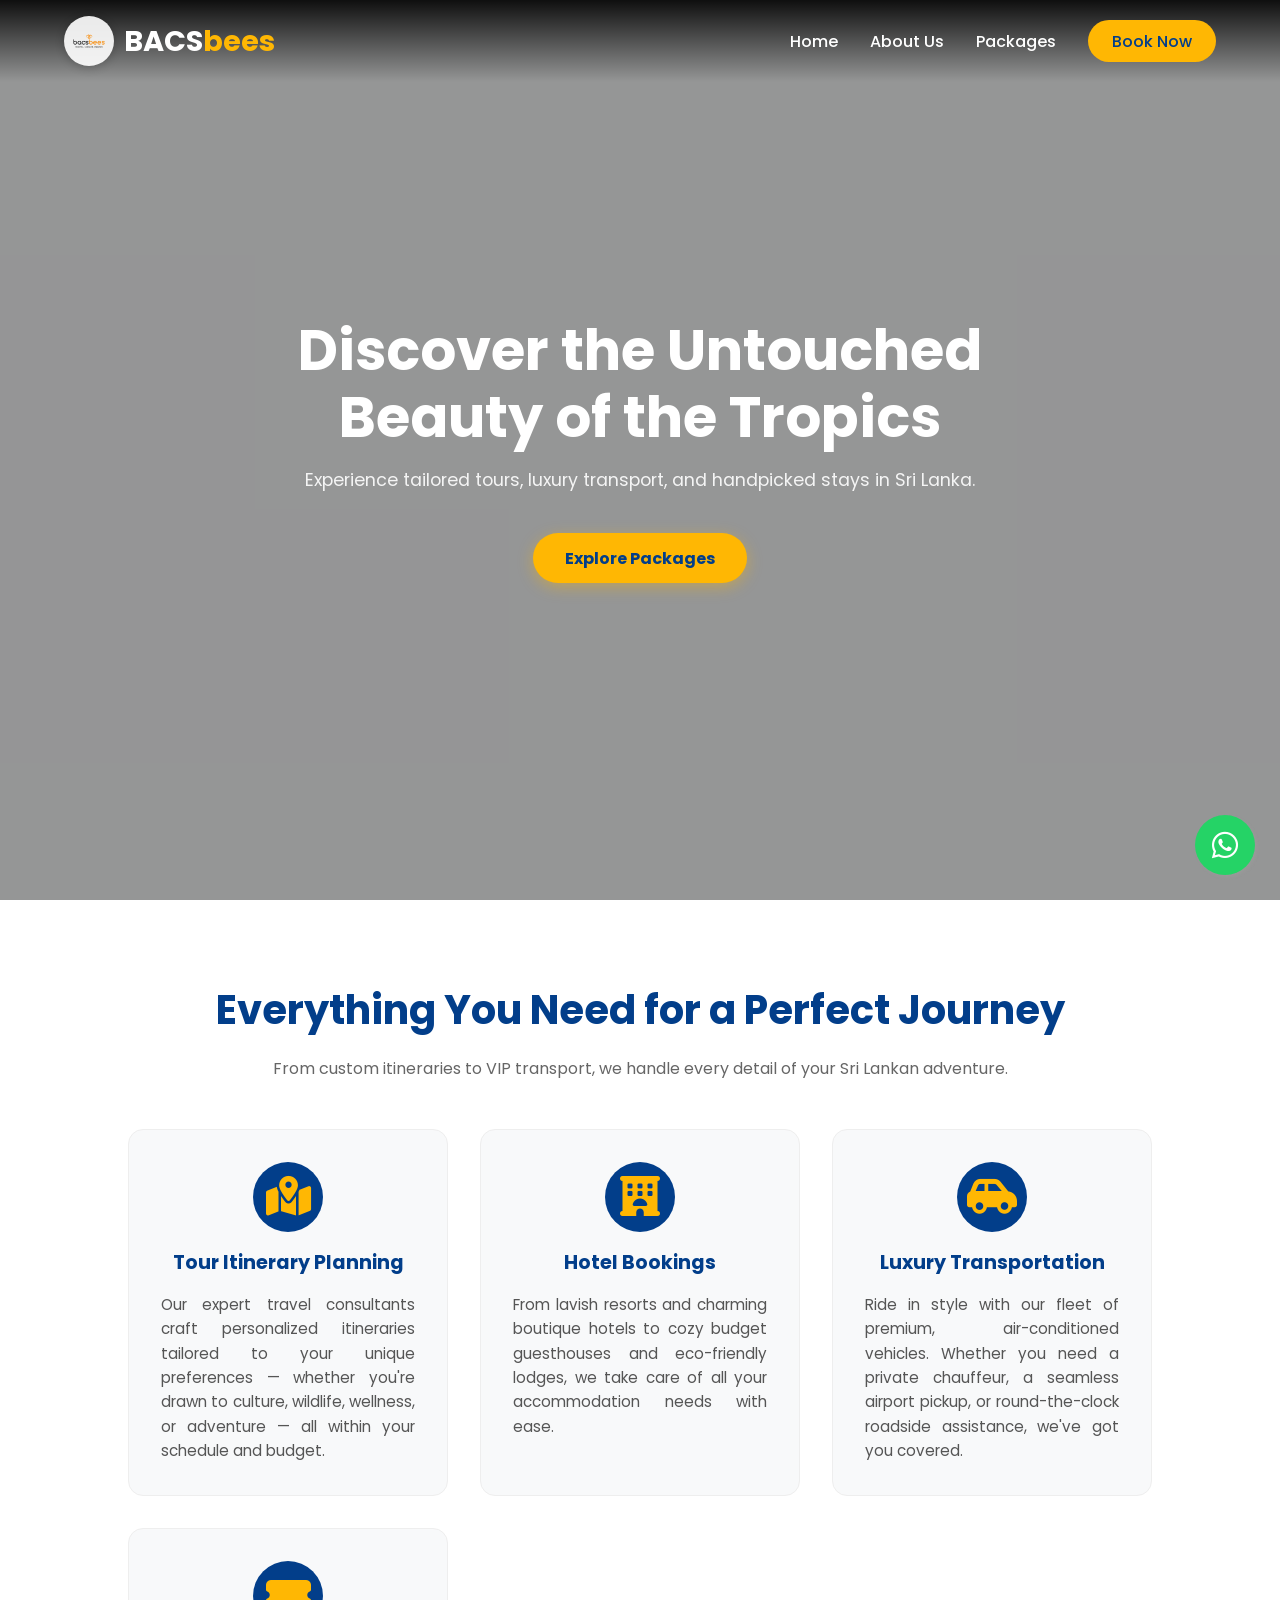
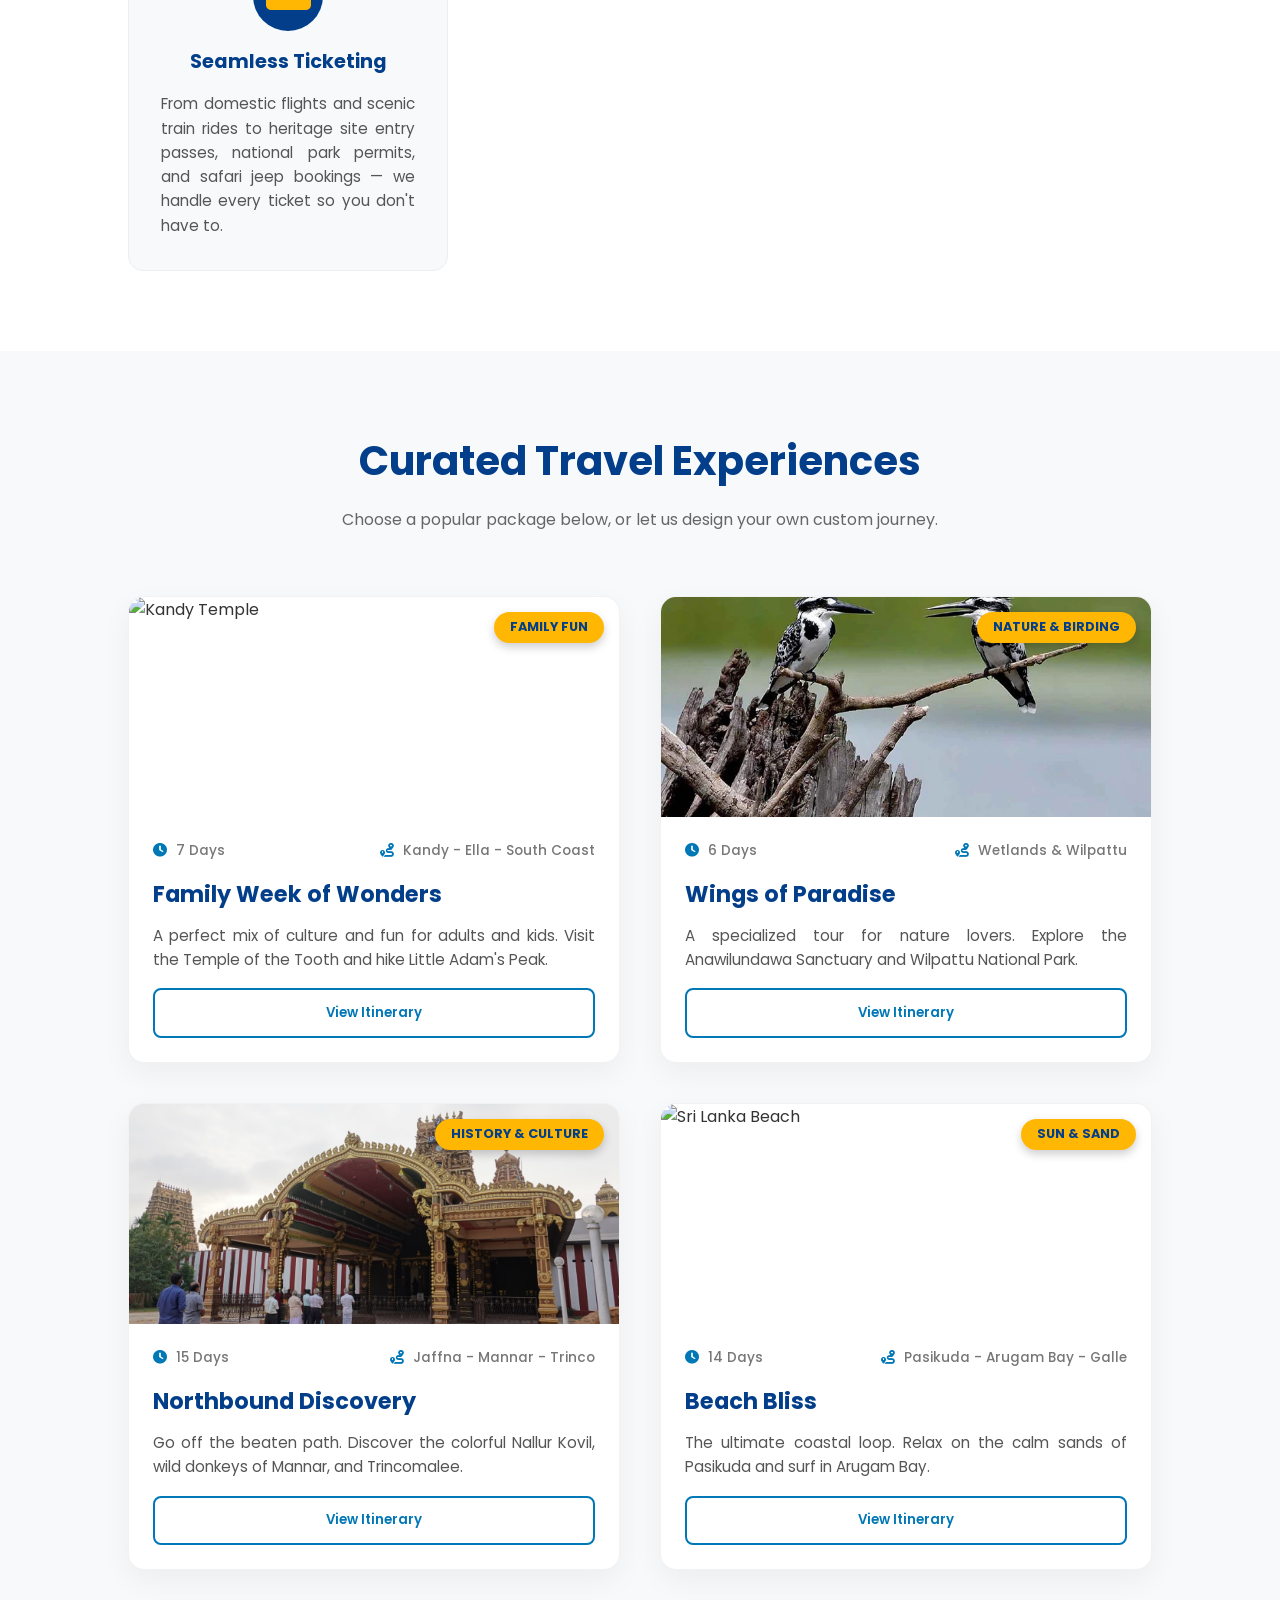
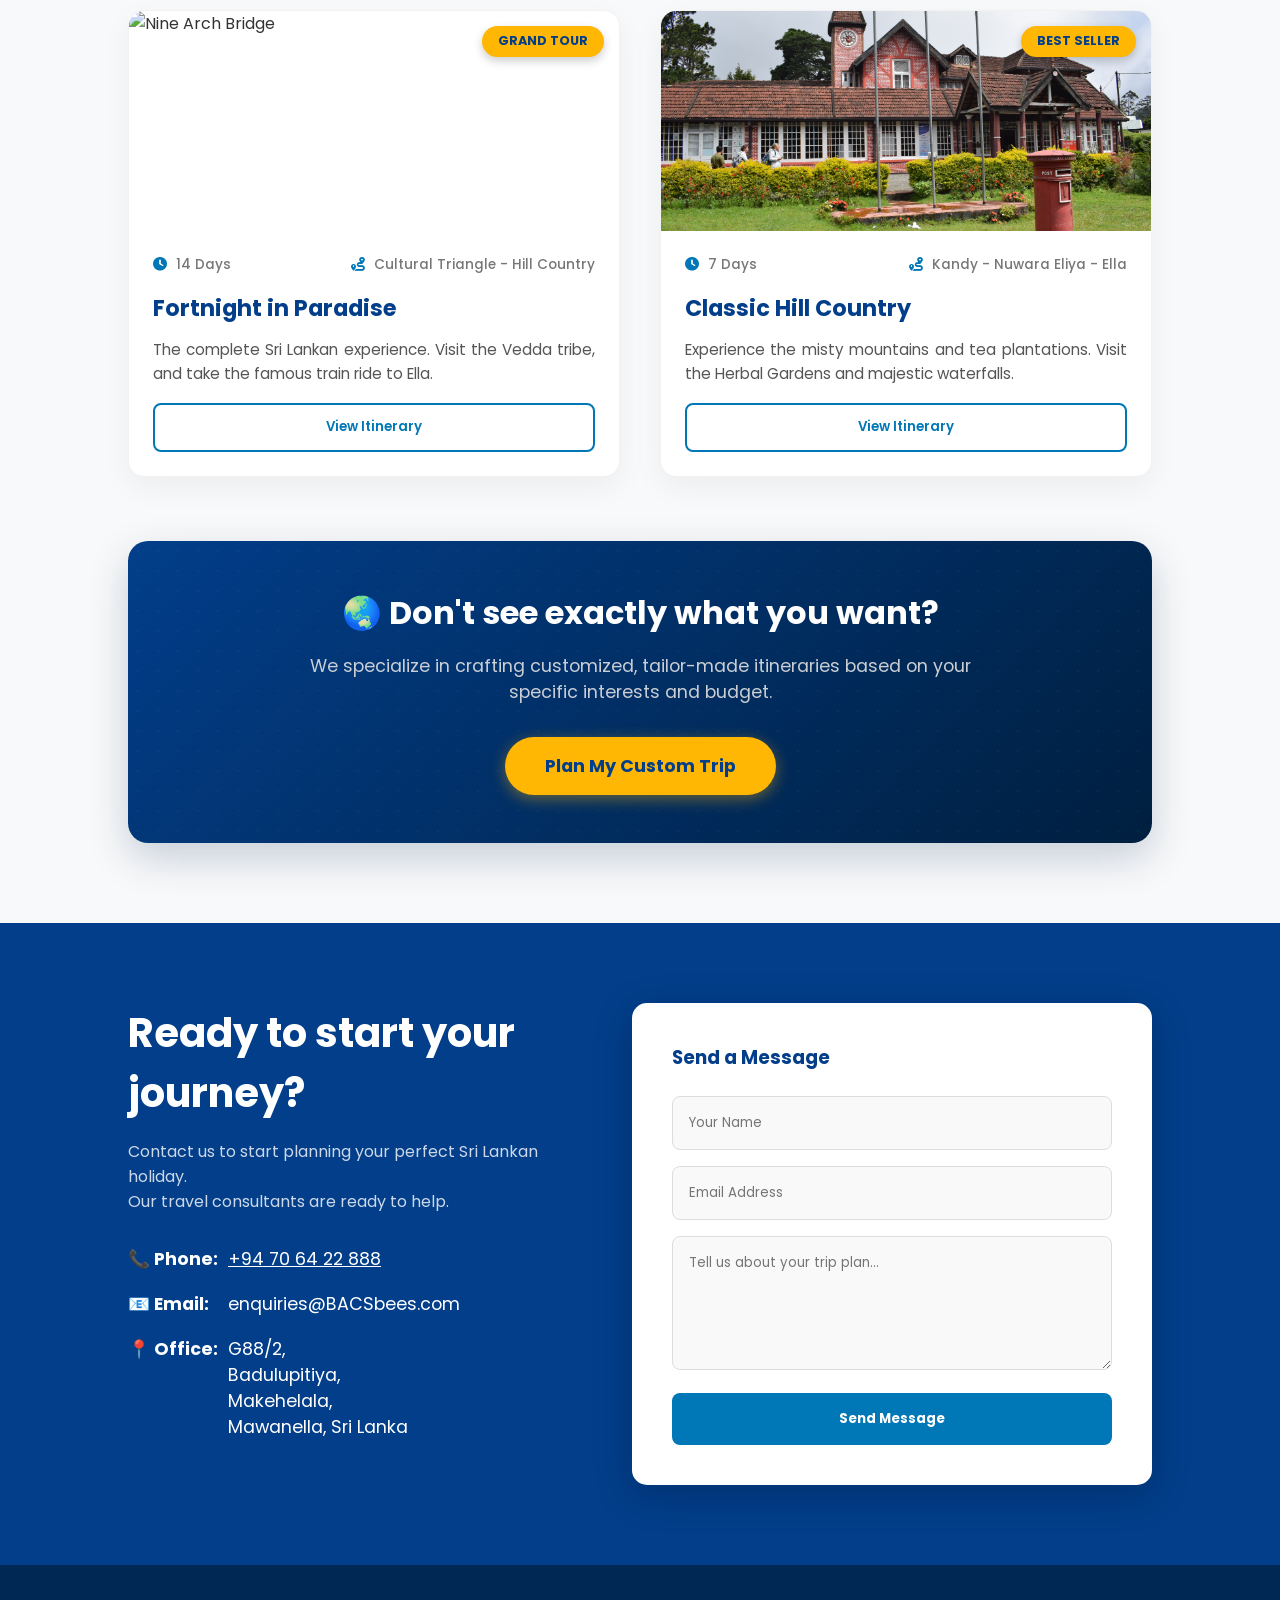
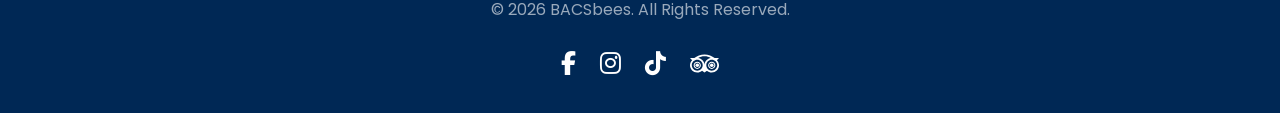
==== commit 0ed63b20: "Enhance service descriptions for clarity and engagement; justify text alignment in service cards and" ====
--- a/index.html
+++ b/index.html
@@ -54,22 +54,22 @@
             <div class="service-card">
                 <div class="service-icon"><i class="fas fa-map-marked-alt"></i></div>
                 <h3>Tour Itinerary Planning</h3>
-                <p>Our experienced travel consultants design tailor-made itineraries based on your interests (culture, wildlife, wellness, adventure), timeframe, and budget.</p>
+                <p>Our expert travel consultants craft personalized itineraries tailored to your unique preferences — whether you're drawn to culture, wildlife, wellness, or adventure — all within your schedule and budget.</p>
             </div>
             <div class="service-card">
                 <div class="service-icon"><i class="fas fa-hotel"></i></div>
                 <h3>Hotel Bookings</h3>
-                <p>We handle accommodation arrangements with a wide selection of properties, from luxury resorts and boutique hotels to budget-friendly guesthouses and eco-lodges.</p>
+                <p>From lavish resorts and charming boutique hotels to cozy budget guesthouses and eco-friendly lodges, we take care of all your accommodation needs with ease.</p>
             </div>
             <div class="service-card">
                 <div class="service-icon"><i class="fas fa-car-side"></i></div>
                 <h3>Luxury Transportation</h3>
-                <p>Travel in comfort with our fleet of modern, air-conditioned vehicles. Enjoy private chauffeur-driven cars, VIP airport transfers, and 24/7 roadside support.</p>
+                <p>Ride in style with our fleet of premium, air-conditioned vehicles. Whether you need a private chauffeur, a seamless airport pickup, or round-the-clock roadside assistance, we've got you covered.</p>
             </div>
             <div class="service-card">
                 <div class="service-icon"><i class="fas fa-ticket-alt"></i></div>
                 <h3>Seamless Ticketing</h3>
-                <p>We provide domestic air tickets, scenic train journeys, entrance tickets to heritage sites and national parks, and handle safari jeep reservations.</p>
+                <p>From domestic flights and scenic train rides to heritage site entry passes, national park permits, and safari jeep bookings — we handle every ticket so you don't have to.</p>
             </div>
         </div>
     </section>
@@ -194,7 +194,7 @@
         <div class="contact-wrapper">
             <div class="contact-info">
                 <h2>Ready to start your journey?</h2>
-                <p>Contact us to start planning your perfect Sri Lankan holiday. Our travel consultants are ready to help.</p>
+                <p>Contact us to start planning your perfect Sri Lankan holiday. <br>Our travel consultants are ready to help.</p>
                 <div class="info-item">
                     <strong>📞 Phone:</strong> 
                     <a href="https://wa.me/94706422888" style="color: #fff; text-decoration: underline;">+94 70 64 22 888</a>
--- a/style.css
+++ b/style.css
@@ -153,6 +153,7 @@
     color: #555;
     font-size: 0.95rem;
     line-height: 1.6;
+    text-align: justify; /* This justifies the text in the service cards */
 }
 
 /* -------------------------------------------
@@ -186,7 +187,7 @@
 }
 .card-meta i { color: var(--primary-color); margin-right: 5px; }
 .tour-card h3 { font-size: 1.4rem; margin-bottom: 0.8rem; color: var(--secondary-color); }
-.tour-card p { font-size: 0.95rem; color: #555; margin-bottom: 1rem; line-height: 1.6; }
+.tour-card p { font-size: 0.95rem; color: #555; margin-bottom: 1rem; line-height: 1.6; text-align: justify; }
 
 .btn-outline {
     margin-top: auto; text-align: center; border: 2px solid var(--primary-color);
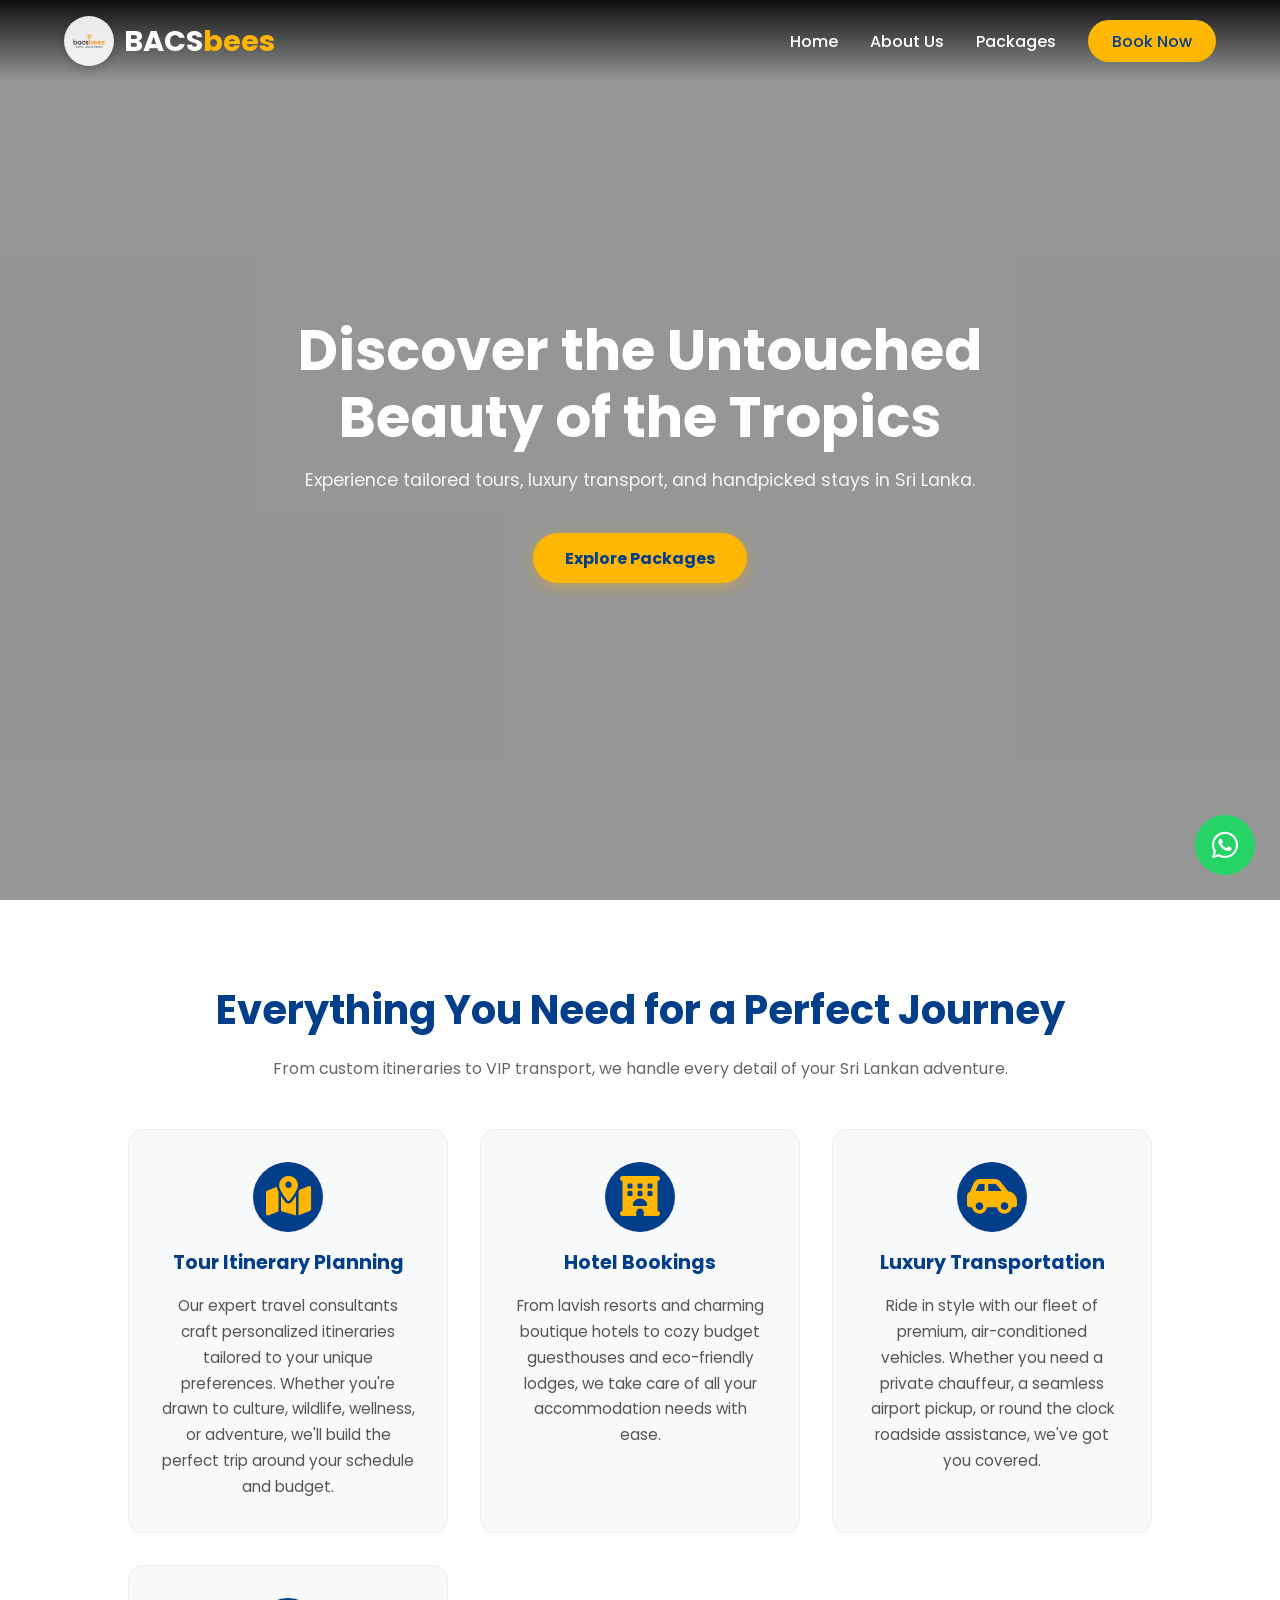
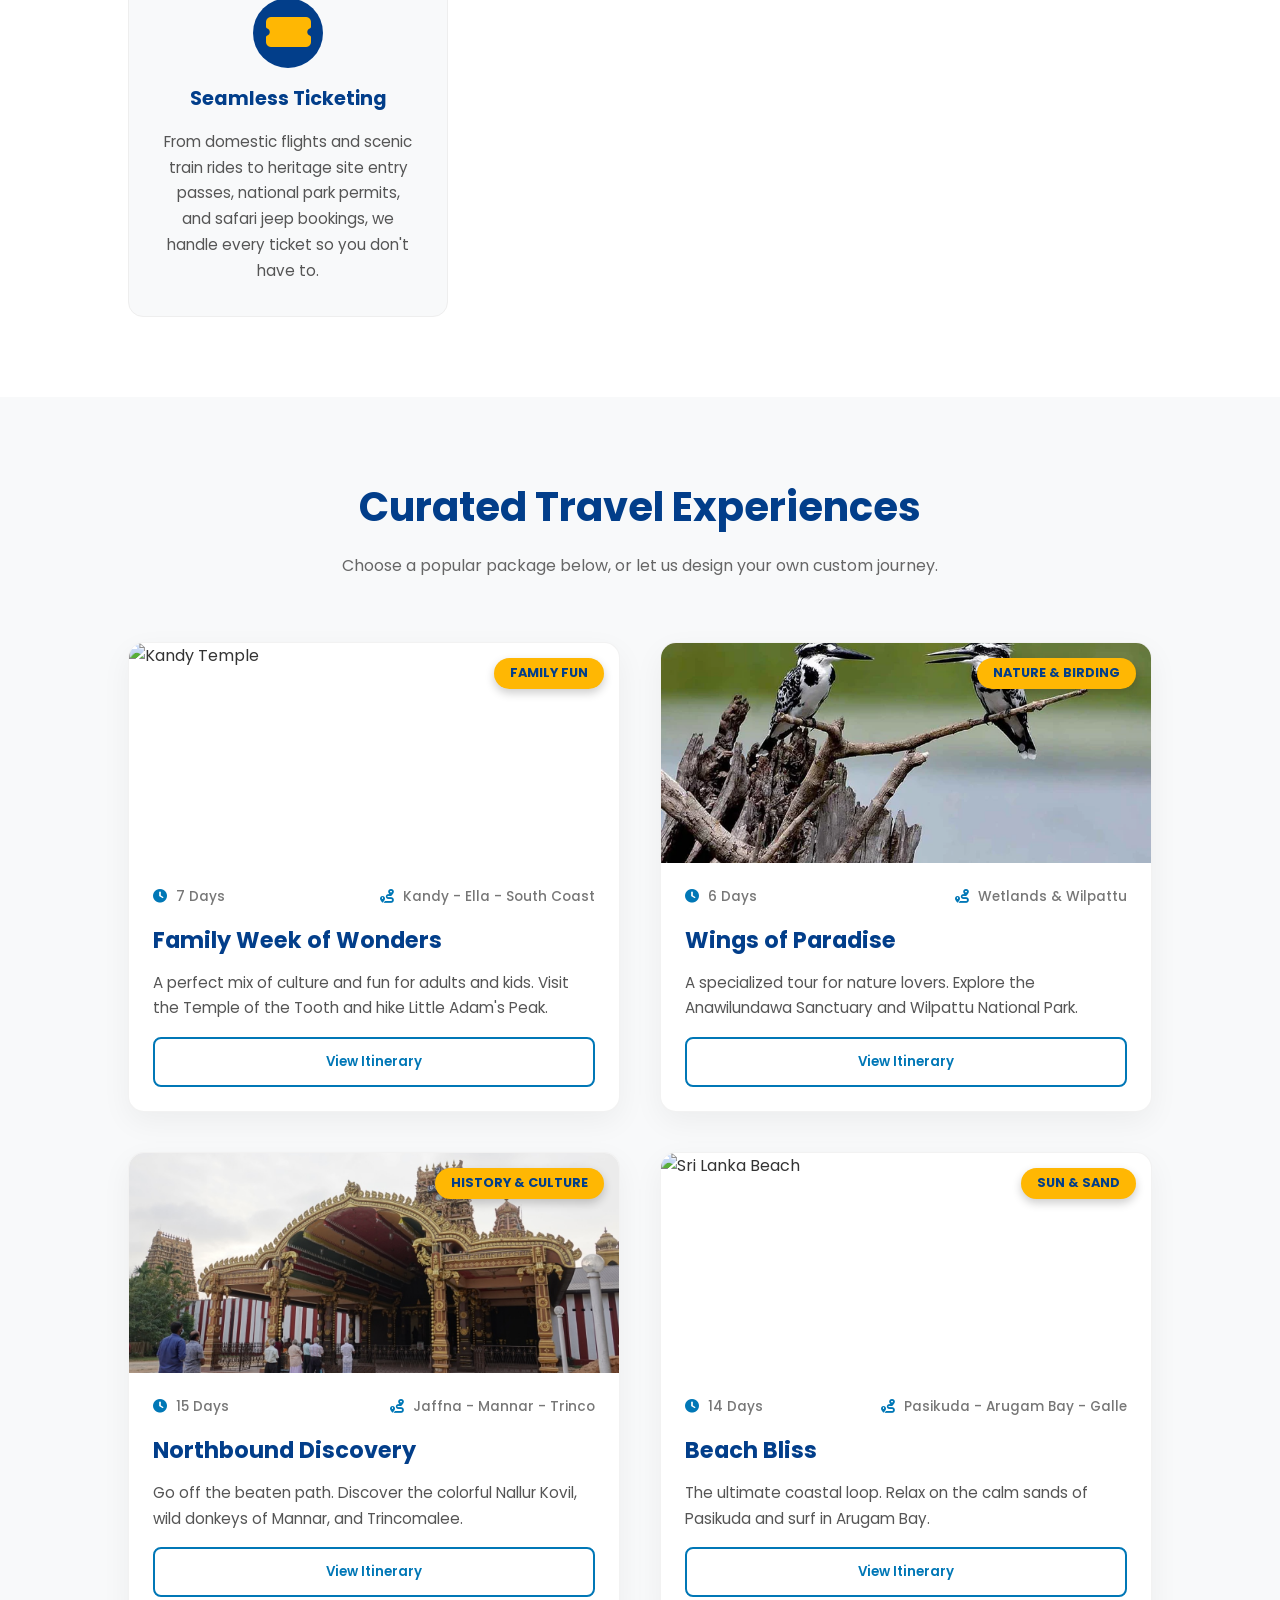
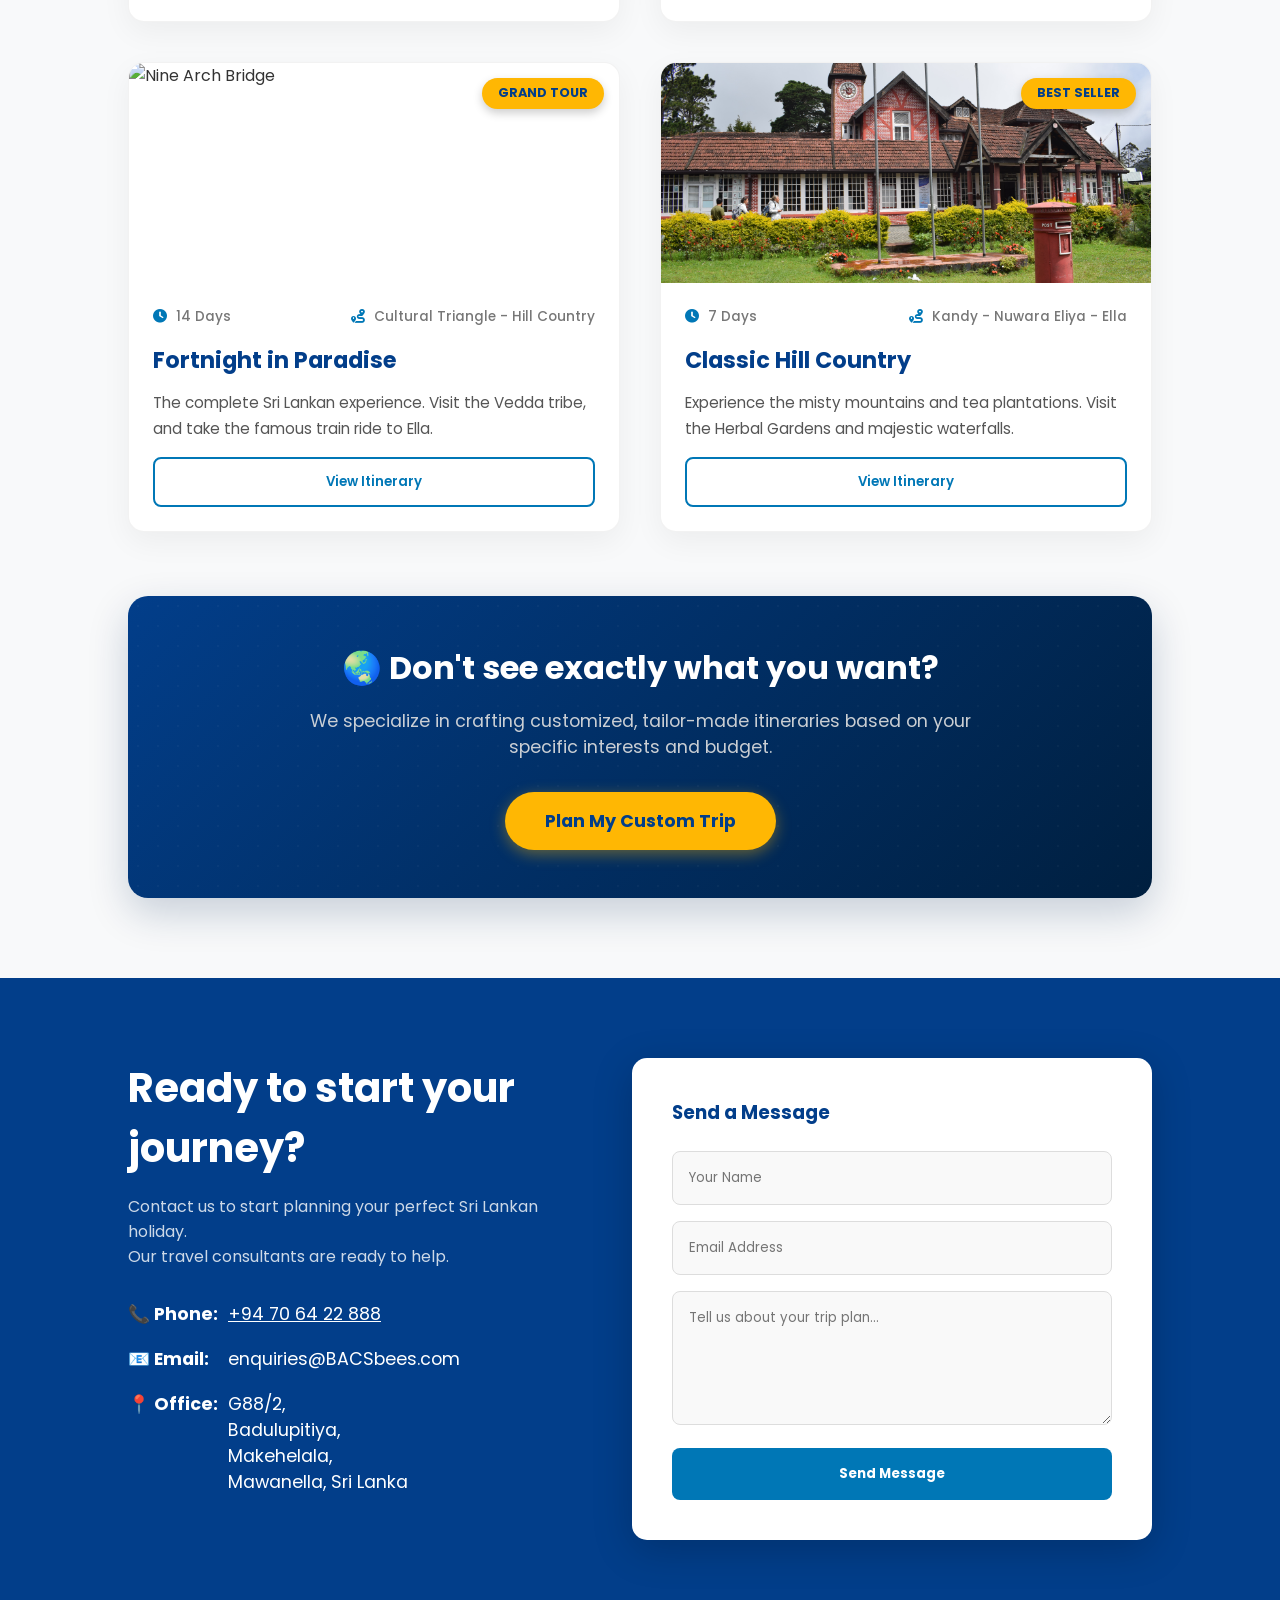
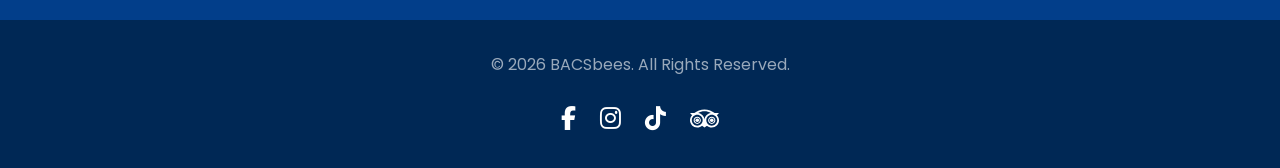
==== commit a0fb19dd: "Changed" ====
--- a/index.html
+++ b/index.html
@@ -54,7 +54,7 @@
             <div class="service-card">
                 <div class="service-icon"><i class="fas fa-map-marked-alt"></i></div>
                 <h3>Tour Itinerary Planning</h3>
-                <p>Our expert travel consultants craft personalized itineraries tailored to your unique preferences — whether you're drawn to culture, wildlife, wellness, or adventure — all within your schedule and budget.</p>
+                <p>Our expert travel consultants craft personalized itineraries tailored to your unique preferences. Whether you're drawn to culture, wildlife, wellness, or adventure, we'll build the perfect trip around your schedule and budget.</p>
             </div>
             <div class="service-card">
                 <div class="service-icon"><i class="fas fa-hotel"></i></div>
@@ -64,12 +64,12 @@
             <div class="service-card">
                 <div class="service-icon"><i class="fas fa-car-side"></i></div>
                 <h3>Luxury Transportation</h3>
-                <p>Ride in style with our fleet of premium, air-conditioned vehicles. Whether you need a private chauffeur, a seamless airport pickup, or round-the-clock roadside assistance, we've got you covered.</p>
+                <p>Ride in style with our fleet of premium, air-conditioned vehicles. Whether you need a private chauffeur, a seamless airport pickup, or round the clock roadside assistance, we've got you covered.</p>
             </div>
             <div class="service-card">
                 <div class="service-icon"><i class="fas fa-ticket-alt"></i></div>
                 <h3>Seamless Ticketing</h3>
-                <p>From domestic flights and scenic train rides to heritage site entry passes, national park permits, and safari jeep bookings — we handle every ticket so you don't have to.</p>
+                <p>From domestic flights and scenic train rides to heritage site entry passes, national park permits, and safari jeep bookings, we handle every ticket so you don't have to.</p>
             </div>
         </div>
     </section>
--- a/style.css
+++ b/style.css
@@ -152,8 +152,8 @@
 .service-card p {
     color: #555;
     font-size: 0.95rem;
-    line-height: 1.6;
-    text-align: justify; /* This justifies the text in the service cards */
+    line-height: 1.7;
+    text-align: center;
 }
 
 /* -------------------------------------------
@@ -187,7 +187,7 @@
 }
 .card-meta i { color: var(--primary-color); margin-right: 5px; }
 .tour-card h3 { font-size: 1.4rem; margin-bottom: 0.8rem; color: var(--secondary-color); }
-.tour-card p { font-size: 0.95rem; color: #555; margin-bottom: 1rem; line-height: 1.6; text-align: justify; }
+.tour-card p { font-size: 0.95rem; color: #555; margin-bottom: 1rem; line-height: 1.7; text-align: left; }
 
 .btn-outline {
     margin-top: auto; text-align: center; border: 2px solid var(--primary-color);
@@ -370,7 +370,7 @@
 }
 .itinerary-text p {
     font-size: 1rem; color: #666; line-height: 1.8;
-    text-align: justify; /* This justifies the paragraph text */
+    text-align: left;
 }
 
 /* Footer */
